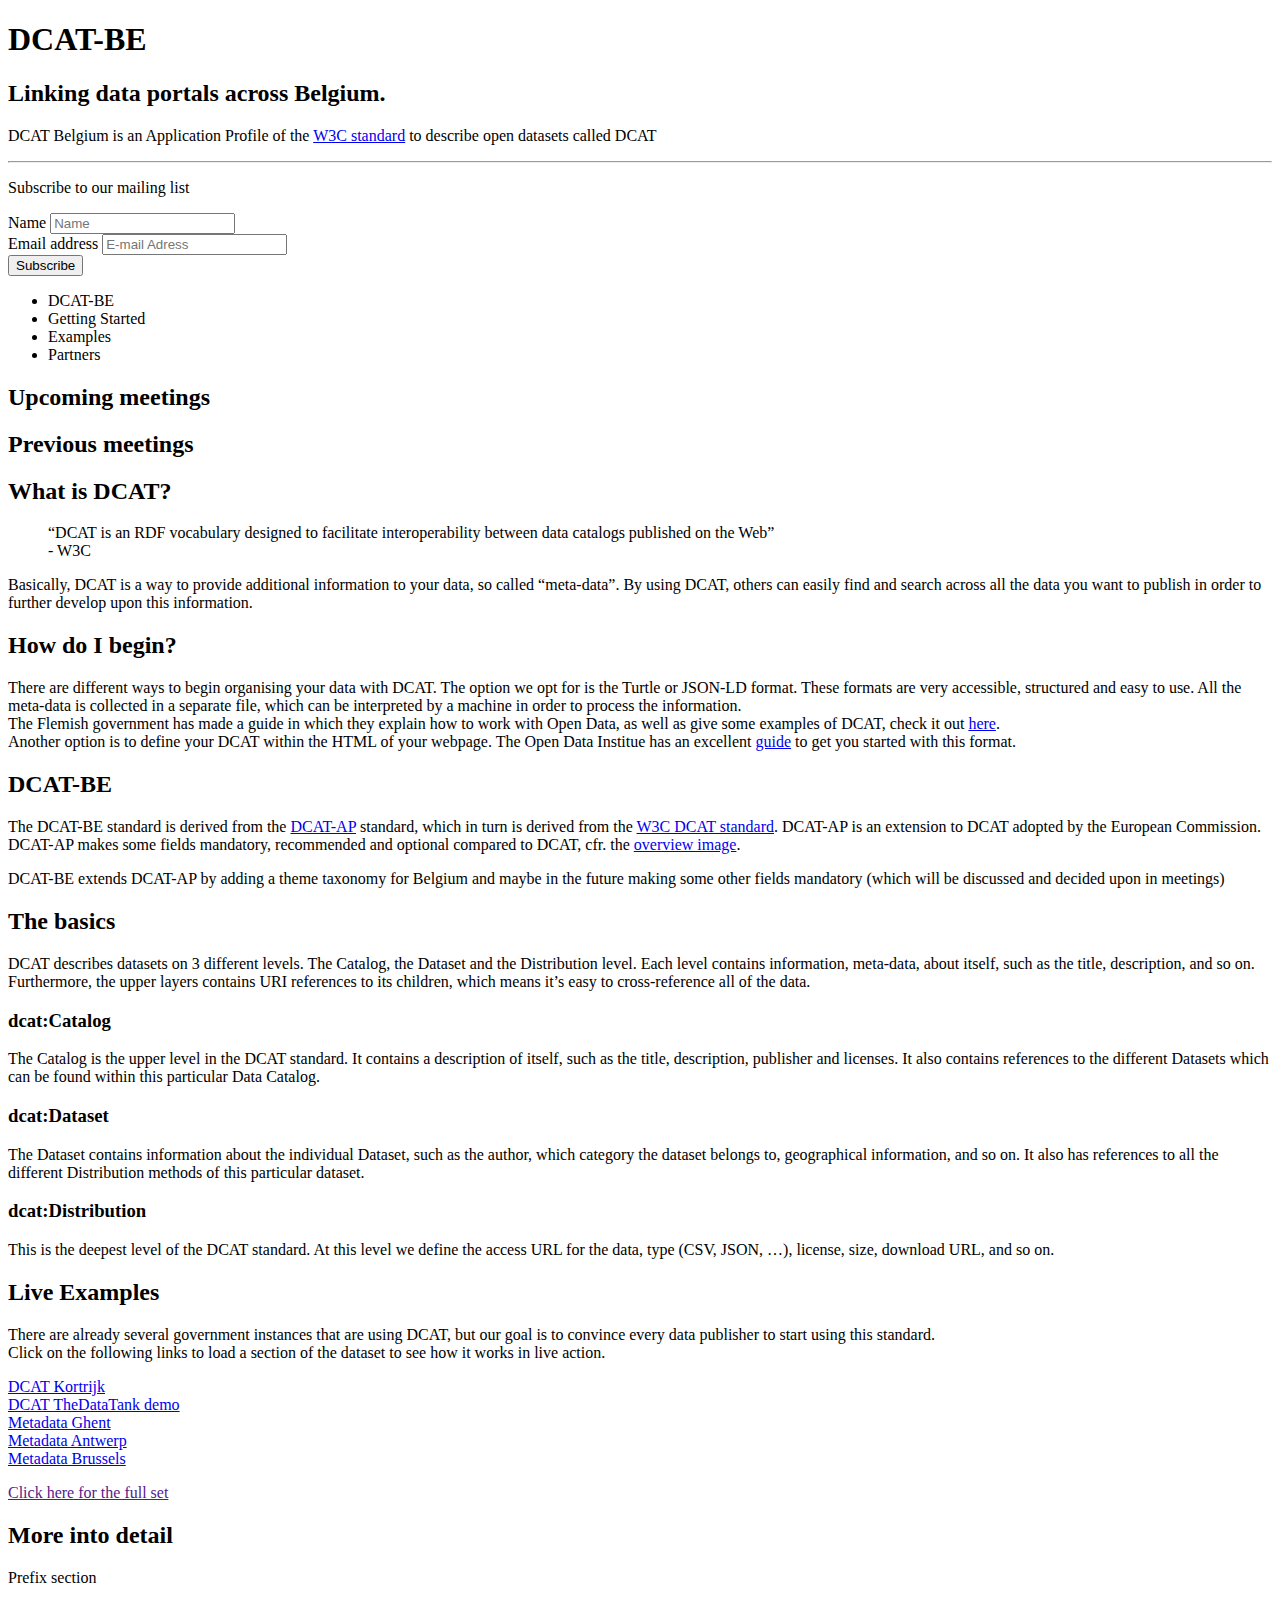
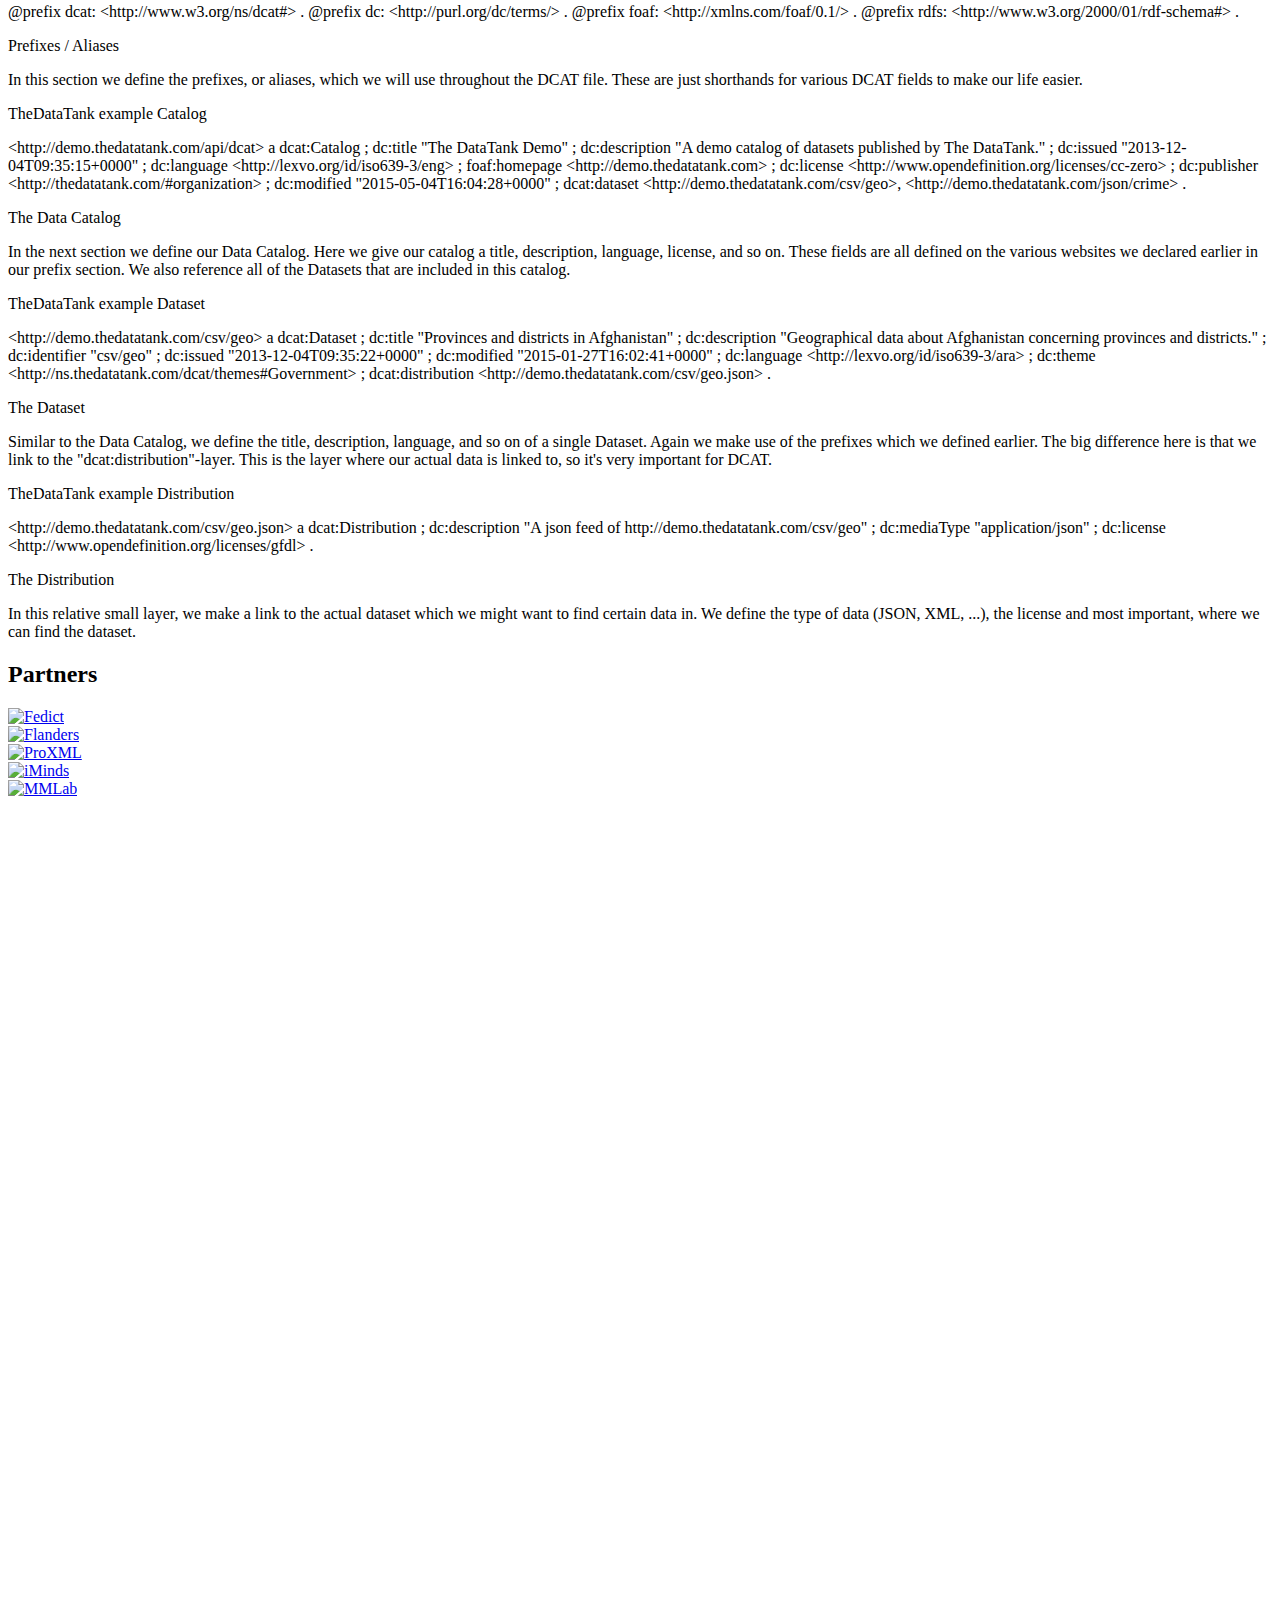
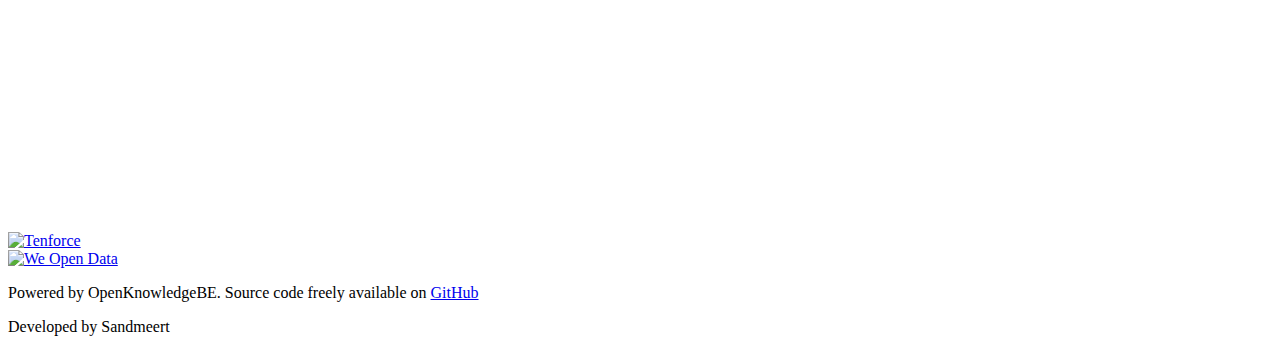
==== index.html @ 933cb26c "Typos, navigation scroll finetuned" ====
<!DOCTYPE html>
<html>
<head>
    <meta charset="UTF-8">
    <meta http-equiv="X-UA-Compatible" content="IE=edge,chrome=1">
    <title>DCAT-BE</title>
    <meta name="description" content="The Belgian standard for Open Data Catalogs (DCAT)">
    <meta name="keywords" content="dcat, open, knowledge, Ghent">
    <meta name="author" content="Open Knowledge Belgium">
    <meta name="viewport" content="width=device-width, initial-scale=1">
    <meta property="og:title" content="DCAT-BE" />
    <meta property="og:type" content="website" />
    <meta property="og:url" content="http://dcat.be" />
    <meta property="og:image" content="http://dcat.be/images/logo.png" />
    <meta property="og:description" content="DCAT-BE is an Application Profile of the W3C standard to describe open datasets called DCAT" />
    <meta name="twitter:card" content="summary">
    <meta name="twitter:site" content="@OpenKnowledgeBE">
    <meta name="twitter:title" content="DCAT-BE">
    <meta name="twitter:description" content="DCAT-BE is an Application Profile of the W3C standard to describe open datasets called DCAT">
    <meta name="twitter:image" content="http://dcat.be/images/logo.png" />
    <meta name="twitter:url" content="http://dcat.be/" />
    <script language="application/ld+json" src="meetings-ld.json"></script>
    <link rel="stylesheet" href="css/index.css">
    <link href='http://fonts.googleapis.com/css?family=Lato&subset=latin,latin-ext' rel='stylesheet' type='text/css'>
    <script src="bower_components/modernizr/modernizr.js"></script>
    <!-- FAVICONS -->

</head>
<body>
<div id="page-container">

    <div class="row" id="intro">
        <div class="container header-container">
            <div class="col-xs-12 col-sm-8">
                <h1>DCAT-BE</h1>
                <h2>Linking data portals across Belgium.</h2>
                <p class="intro-description">DCAT Belgium is an Application Profile of the <a href="http://www.w3.org/TR/vocab-dcat/" target="_blank">W3C standard</a> to describe open datasets called DCAT</a></p>
                <hr class="divider hidden-sm hidden-md hidden-lg">
            </div>

            <div class="col-xs-12 col-xs-offset-0 col-sm-offset-0 col-sm-4 col-md-3 col-md-offset-1">
                <p class="intro-subscribe">
                    Subscribe to our mailing list
                </p>
                <form method="POST" action="http://lists.okfn.org/mailman/subscribe/dcat-be">
                    <div class="form-group">
                        <label class="sr-only" for="fullname">Name</label>
                        <input type="text" class="form-control" id="fullname" name="fullname" placeholder="Name">
                    </div>
                    <div class="form-group">
                        <label class="sr-only" for="email">Email address</label>
                        <input type="email" class="form-control" id="email" placeholder="E-mail Adress">
                    </div>
                    <div class="clearfix"></div>
                    <button type="submit" class="btn btn-default">Subscribe</button>
                </form>
            </div>
        </div>
    </div>
    <div class="row" id="nav">
        <div class="container">
            <div class="col-xs-12">
                <ul>
                    <li class="scrollTop">DCAT-BE</li>
                    <li class="scroll" data-target="getting-started">Getting Started</li>
                    <li class="scroll" data-target="dcat-example">Examples</li>
                    <li class="scroll" data-target="partners">Partners</li>
                </ul>
            </div>
        </div>
    </div>
    <div class="container">
        <div class="row section" id="meeting">
            <div class="col-xs-12 col-md-6">
                <h2>Upcoming meetings</h2>
                <p id="upcoming-meeting-desc"></p>
                <div class="list-group" id="upcoming-meeting">

                </div>
            </div>
            <div class="col-xs-12 col-md-6">
                <h2>Previous meetings</h2>
                <div class="list-group" id="past-meetings">

                </div>
            </div>
        </div>
    </div>
    <div class="row" id="getting-started-container">
        <div class="container" >
            <div class="row section" id="getting-started">
                <div class="col-xs-12 col-md-6">
                    <h2>What is DCAT?</h2>

                        <blockquote>
                    “DCAT is an RDF vocabulary designed to facilitate interoperability between data catalogs published on the Web”
                    <br><span class="quote-author">- W3C</span>
                    <div class="clearfix"></div>
                        </blockquote>
                    <p>
                        Basically, DCAT is a way to provide additional information to your data, so called “meta-data”.
                        By using DCAT, others can easily find and search across all the data you want to publish in order to further develop upon this information. </p>
                </div>
                <div class="col-xs-12 col-md-6">
                    <h2>How do I begin?</h2>
                    <p>
                        There are different ways to begin organising your data with DCAT. The option we opt for is the Turtle or JSON-LD format.
                        These formats are very accessible, structured and easy to use. All the meta-data is collected in a separate file, which can be interpreted by a machine in order to process the information.
                        <br>The Flemish government has made a guide in which they explain how to work with Open Data, as well as give some examples of DCAT, check it out <a href="http://opendataforum.info/index.php/blog/open-data/287-het-open-data-handboek-van-de-vlaamse-overheid">here</a>.
                        <br>Another option is to define your DCAT within the HTML of your webpage. The Open Data Institue has an excellent <a href="https://theodi.org/guides/marking-up-your-dataset-with-dcat">guide</a> to get you started with this format.
                    </p>
                </div>
                <div class="col-xs-12">
                    <h2>DCAT-BE</h2>
                </div>
                <div class="col-xs-12 col-md-6">
                    <p>
                        The DCAT-BE standard is derived from the <a href="https://joinup.ec.europa.eu/asset/dcat_application_profile/description">DCAT-AP</a> standard, which in turn is derived from the <a href="http://www.w3.org/TR/vocab-dcat/">W3C DCAT standard</a>.
                        DCAT-AP is an extension to DCAT adopted by the European Commission. DCAT-AP makes some fields mandatory, recommended and optional compared to DCAT, cfr. the <a href="https://joinup.ec.europa.eu/system/files/project/dcat-ap_4.png">overview image</a>.
                    </p>
                </div>
                <div class="col-xs-12 col-md-6">
                    <p>DCAT-BE extends DCAT-AP by adding a theme taxonomy for Belgium and maybe in the future making some other
                        fields mandatory (which will be discussed and decided upon in meetings)
                    </p>
                </div>
            </div>
        </div>
    </div>

    <div class="container">
        <div class="row section" id="basics">
            <div class="col-xs-12">
                <h2>The basics</h2>
            </div>
            <div class="col-xs-12">
                <p>
                    DCAT describes datasets on 3 different levels. The Catalog, the Dataset and the Distribution level. Each level contains information, meta-data, about itself, such as the title, description, and so on. Furthermore, the upper layers contains URI references to its children, which means it’s easy to cross-reference all of the data.
                </p>
            </div>
            <div class="col-xs-12 col-md-4">
                <h3>dcat:Catalog</h3>
                <p>
                    The Catalog is the upper level in the DCAT standard. It contains a description of itself, such as the title, description, publisher and licenses. It also contains references to the different Datasets which can be found within this particular Data Catalog.
                </p>
            </div>
            <div class="col-xs-12 col-md-4">
                <h3>dcat:Dataset</h3>
                <p>
                    The Dataset contains information about the individual Dataset, such as the author, which category the dataset belongs to, geographical information, and so on. It also has references to all the different Distribution methods of this particular dataset.
                </p>
            </div>
            <div class="col-xs-12 col-md-4">
                <h3>dcat:Distribution</h3>
                <p>
                    This is the deepest level of the DCAT standard. At this level we define the access URL for the data, type (CSV, JSON, …), license, size, download URL, and so on.
                </p>
            </div>
        </div>
    </div>
    <div class="container">
        <div class="row section" id="dcat-example">
            <div class="col-xs-12">
                <h2>Live Examples</h2>
            </div>
            <div class="col-xs-12 col-md-8">
                <p>
                    There are already several government instances that are using DCAT, but our goal is to convince every data publisher to start using this standard.
                    <br>Click on the following links to load a section of the dataset to see how it works in live action.
                </p>
                </div>
            <div class="col-xs-12 col-md-4">
                <p>
                    <a href="http://data.kortrijk.be/api/dcat" class="exampleDcat">DCAT Kortrijk</a> <i class="fa fa-spinner fa-spin hidden green"></i>
                    <br>
                    <a href="http://demo.thedatatank.com/api/dcat" class="exampleDcat">DCAT TheDataTank demo</a> <i class="fa fa-spinner fa-spin hidden green"></i>
                    <br>
                    <a href="http://datatank4.gent.be/api/dcat" class="exampleDcat">Metadata Ghent</a> <i class="fa fa-spinner fa-spin hidden green"></i>
                     <br>
                    <a href="http://datasets.antwerpen.be/v4/api/dcat" class="exampleDcat">Metadata Antwerp</a> <i class="fa fa-spinner fa-spin hidden green"></i>
                    <br>
                    <a href="http://opendata.bruxelles.be/api/datasets/1.0/search?format=rdf&rows=-1" class="exampleDcat">Metadata Brussels</a> <i class="fa fa-spinner fa-spin hidden green"></i>
                </p>
            </div>
            <div class="col-xs-12" id="live-example">
                <div class="panel panel-default">
                    <div class="panel-heading" id="live-example-title">

                    </div>
                    <div class="panel-body code-example" id="live-example-code">
                        <p></p>
                    </div>
                    <div class="panel-footer" id="live-example-footer">
                        <a href="">Click here for the full set</a>
                    </div>
                </div>
            </div>

            <!-- dcat:Catalog example -->
            <div class="col-xs-12">
                <h2>More into detail</h2>
            </div>
            <div class="col-xs-12 col-md-8">
                <div class="panel panel-default">
                    <div class="panel-heading">
                        Prefix section
                    </div>
                    <div class="panel-body code-example">
                        <p>@prefix dcat: &lt;http://www.w3.org/ns/dcat#&gt; .
@prefix dc: &lt;http://purl.org/dc/terms/&gt; .
@prefix foaf: &lt;http://xmlns.com/foaf/0.1/&gt; .
@prefix rdfs: &lt;http://www.w3.org/2000/01/rdf-schema#&gt; .</p>
                    </div>
                </div>
            </div>
            <div class="col-xs-12 col-md-4 code-details">
                <span>Prefixes / Aliases</span>
                <p>In this section we define the prefixes, or aliases, which we will use throughout the DCAT file. These
                are just shorthands for various DCAT fields to make our life easier.</p>
            </div>

            <!-- dcat:Publisher example -->
            <div class="col-xs-12 col-md-8">
                <div class="panel panel-default">
                    <div class="panel-heading">
                        TheDataTank example Catalog
                    </div>
                    <div class="panel-body code-example">
                        <p>&lt;http://demo.thedatatank.com/api/dcat&gt;
    a dcat:Catalog ;
    dc:title "The DataTank Demo" ;
    dc:description "A demo catalog of datasets published by The DataTank." ;
    dc:issued "2013-12-04T09:35:15+0000" ;
    dc:language &lt;http://lexvo.org/id/iso639-3/eng&gt; ;
    foaf:homepage &lt;http://demo.thedatatank.com&gt; ;
    dc:license &lt;http://www.opendefinition.org/licenses/cc-zero&gt; ;
    dc:publisher &lt;http://thedatatank.com/#organization&gt; ;
    dc:modified "2015-05-04T16:04:28+0000" ;
    dcat:dataset &lt;http://demo.thedatatank.com/csv/geo&gt;, &lt;http://demo.thedatatank.com/json/crime&gt; .</p>
                    </div>
                </div>
            </div>
            <div class="col-xs-12 col-md-4 code-details">
                <span>The Data Catalog</span>
                <p>In the next section we define our Data Catalog. Here we give our catalog a title, description, language,
                    license, and so on. These fields are all defined on the various websites we declared earlier in our
                    prefix section. We also reference all of the Datasets that are included in this catalog.</p>
            </div>

            <!-- dcat:Dataset example -->
            <div class="col-xs-12 col-md-8">
                <div class="panel panel-default">
                    <div class="panel-heading">
                       TheDataTank example Dataset
                    </div>
                    <div class="panel-body code-example">
                        <p>&lt;http://demo.thedatatank.com/csv/geo&gt;
    a dcat:Dataset ;
    dc:title "Provinces and districts in Afghanistan" ;
    dc:description "Geographical data about Afghanistan concerning provinces and districts." ;
    dc:identifier "csv/geo" ;
    dc:issued "2013-12-04T09:35:22+0000" ;
    dc:modified "2015-01-27T16:02:41+0000" ;
    dc:language &lt;http://lexvo.org/id/iso639-3/ara&gt; ;
    dc:theme &lt;http://ns.thedatatank.com/dcat/themes#Government&gt; ;
    dcat:distribution &lt;http://demo.thedatatank.com/csv/geo.json&gt; .</p>
                    </div>
                </div>
            </div>
            <div class="col-xs-12 col-md-4 code-details">
                <span>The Dataset</span>
                <p>
                    Similar to the Data Catalog, we define the title, description, language, and so on of a single Dataset.
                    Again we make use of the prefixes which we defined earlier. The big difference here is that we link to the
                    "dcat:distribution"-layer. This is the layer where our actual data is linked to, so it's very important for DCAT.
                </p>
            </div>

            <!-- dcat:Distribution example -->
            <div class="col-xs-12 col-md-8">
                <div class="panel panel-default">
                    <div class="panel-heading">
                        TheDataTank example Distribution
                    </div>
                    <div class="panel-body code-example">
                        <p>&lt;http://demo.thedatatank.com/csv/geo.json&gt;
    a dcat:Distribution ;
    dc:description "A json feed of http://demo.thedatatank.com/csv/geo" ;
    dc:mediaType "application/json" ;
    dc:license &lt;http://www.opendefinition.org/licenses/gfdl&gt; .</p>
                    </div>
                </div>
            </div>
            <div class="col-xs-12 col-md-4 code-details">
                <span>The Distribution</span>
                <p>
                    In this relative small layer, we make a link to the actual dataset which we might want to find certain data in.
                    We define the type of data (JSON, XML, ...), the license and most important, where we can find the dataset.
                </p>
            </div>

        </div>

        <!--
        <div class="row section" id="validate">
            <div class="col-xs-12">
                <h2>Validate your DCAT-file</h2>
                <p>
                    <div class="form-group">
                        <textarea class="form-control" rows="3"></textarea>
                    </div>
                    <button type="submit" class="btn btn-default">Validate</button>
                </p>
            </div>
        </div>
        -->
        <!--
        <div class="row section" id="faq">
                <div class="col-xs-12">
                    <h2>FAQ</h2>

                    <h3>Why are we alive?</h3>
                    <p>"At vero eos et accusamus et iusto odio dignissimos ducimus qui blanditiis praesentium voluptatum deleniti atque corrupti quos dolores et quas molestias excepturi sint occaecati cupiditate non provident, similique sunt in culpa qui officia deserunt mollitia animi, id est laborum et dolorum fuga. Et harum quidem rerum facilis est et expedita distinctio.</p>

                    <h3>Why use DCAT?</h3>
                    <p>"At vero eos et accusamus et iusto odio dignissimos ducimus qui blanditiis praesentium voluptatum deleniti atque corrupti quos dolores et quas molestias excepturi sint occaecati cupiditate non provident, similique sunt in culpa qui officia deserunt mollitia animi, id est laborum et dolorum fuga. Et harum quidem rerum facilis est et expedita distinctio.</p>

                    <h3>What's in the future?</h3>
                    <p>"At vero eos et accusamus et iusto odio dignissimos ducimus qui blanditiis praesentium voluptatum deleniti atque corrupti quos dolores et quas molestias excepturi sint occaecati cupiditate non provident, similique sunt in culpa qui officia deserunt mollitia animi, id est laborum et dolorum fuga. Et harum quidem rerum facilis est et expedita distinctio.</p>

                </div>
        </div>
        -->
    </div>
    <div class="row" id="partners-container">
        <div class="container section" id="partners">
            <div class="col-xs-12">
                <h2>Partners</h2>
            </div>
            <div class="row display-table partner-logos">
                <div class="col-xs-3 display-cell">
                    <a href="http://www.fedict.belgium.be/"><img src="images/sponsors/fedict_l.png" alt="Fedict" title="Fedict"></a>
                </div>
                <div class="col-xs-3 display-cell">
                    <a href="http://www.flanders.be/en"><img src="images/sponsors/flanders_l.png" alt="Flanders" title="Flanders"></a>
                </div>
                <div class="col-xs-3 display-cell">
                    <a href="http://www.proxml.be/"><img src="images/sponsors/proxm_l.png" alt="ProXML" title="ProXML"></a>
                </div>
                <div class="col-xs-3 display-cell">
                    <a href="https://www.iminds.be/"><img src="images/sponsors/imind_l.png" alt="iMinds" title="iMinds"></a>
                </div>
            </div>
            <div class="row display-table partner-logos">
                <div class="col-xs-3 display-cell">
                    <a href="http://multimedialab.elis.ugent.be/"><img src="images/sponsors/mmlab_l.png" alt="MMLab" title="MMLab"></a>
                </div>
                <div class="col-xs-3 display-cell">
                    <a href="http://www.openknowledge.be/"><img src="images/sponsors/okb.png" alt="Open Knowledge Belgium" title="Open Knowledge Belgium"></a>
                </div>
                <div class="col-xs-3 display-cell">
                    <a href="http://www.tenforce.com/"><img src="images/sponsors/tenforce_l.png" alt="Tenforce" title="Tenforce"></a>
                </div>
                <div class="col-xs-3 display-cell">
                    <a href="http://weopendata.com/"><img src="images/sponsors/weopendata_l.png" alt="We Open Data" title="We Open Data"></a>
                </div>
            </div>
        </div>
    </div>

    <footer class="row" id="footer">
        <div class="container">
            <div class="col-xs-8">
                <p>
                    Powered by OpenKnowledgeBE. Source code freely available on <a href="https://github.com/openknowledgebe/dcat-be" title="DCAT GitHub">GitHub</a>
                </p>
            </div>
            <div class="col-xs-4 pull-right">
                <p class="text-right">
                    Developed by Sandmeert
                </p>
            </div>
        </div>
    </footer>
</div>
<script src="bower_components/jquery/dist/jquery.min.js"></script>
<script src="bower_components/bootstrap/dist/js/bootstrap.min.js"></script>
<script src="js/main.js"></script>
</body>
</html>
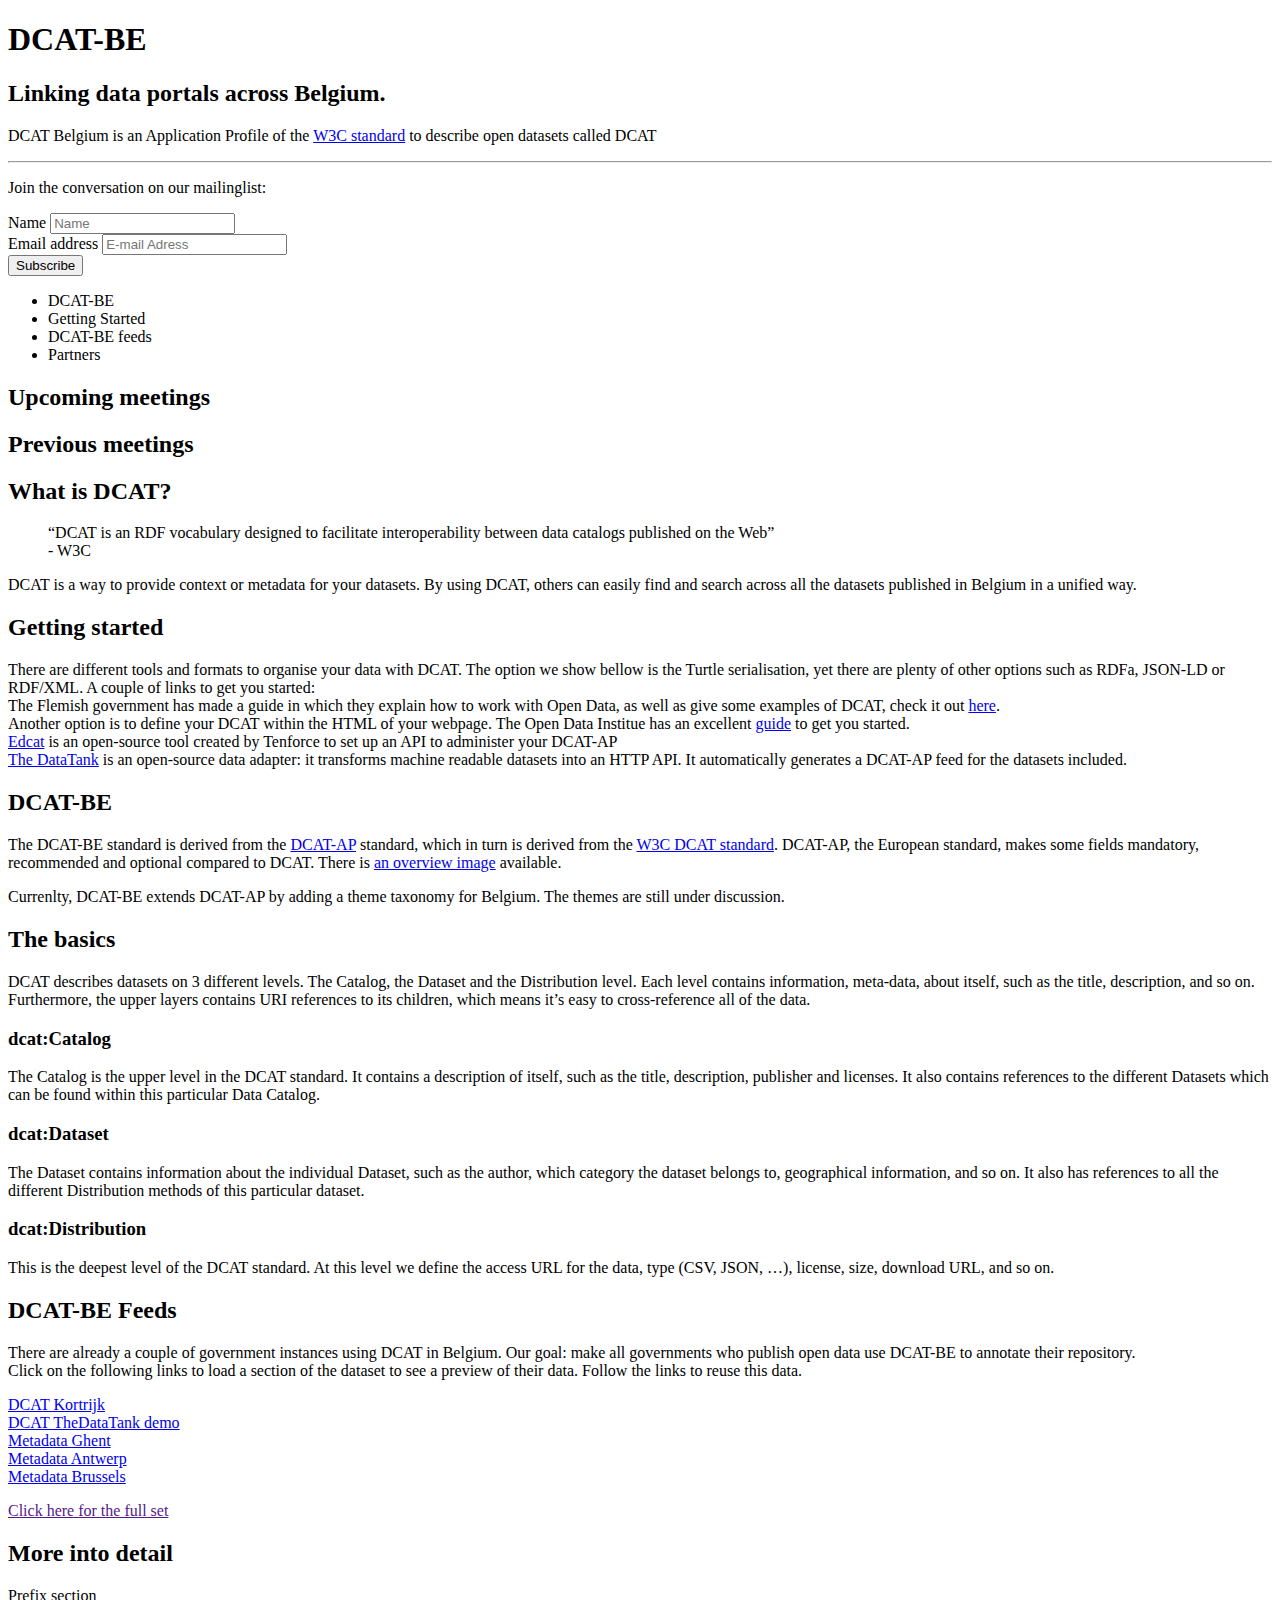
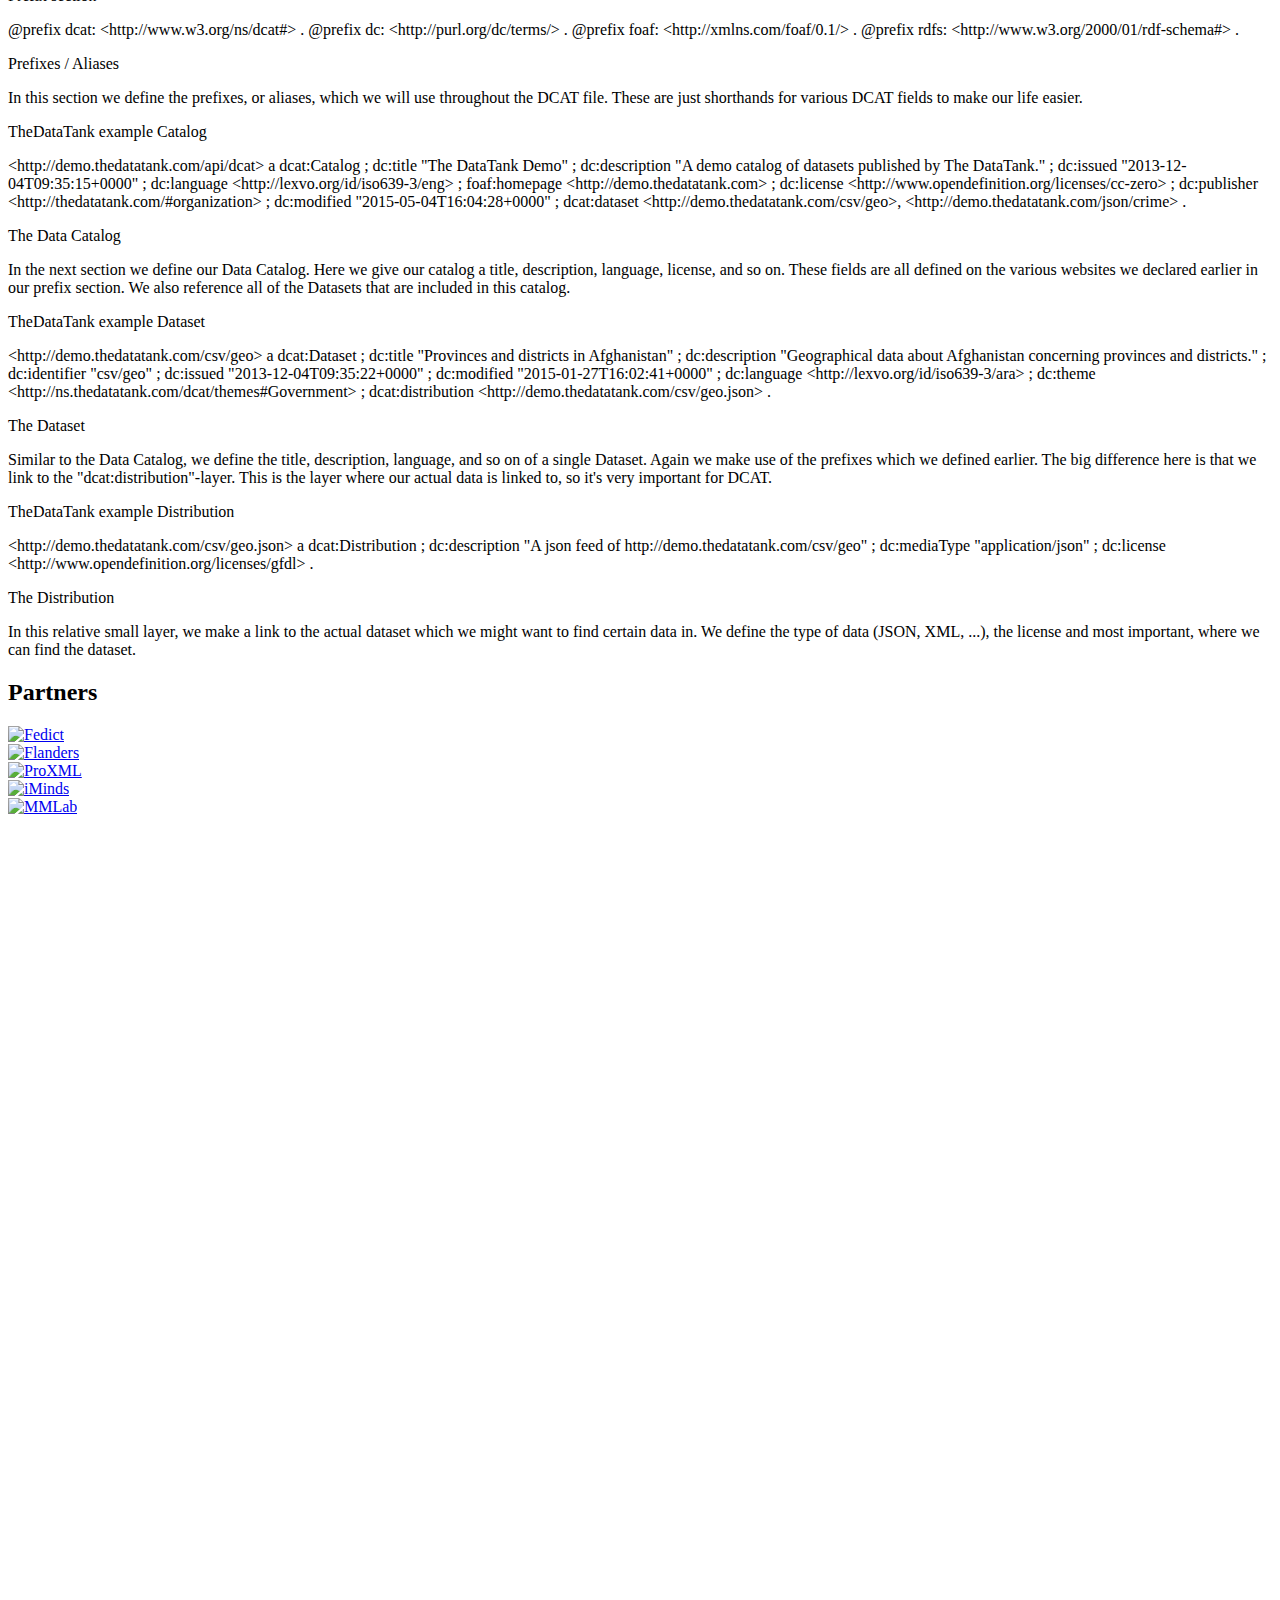
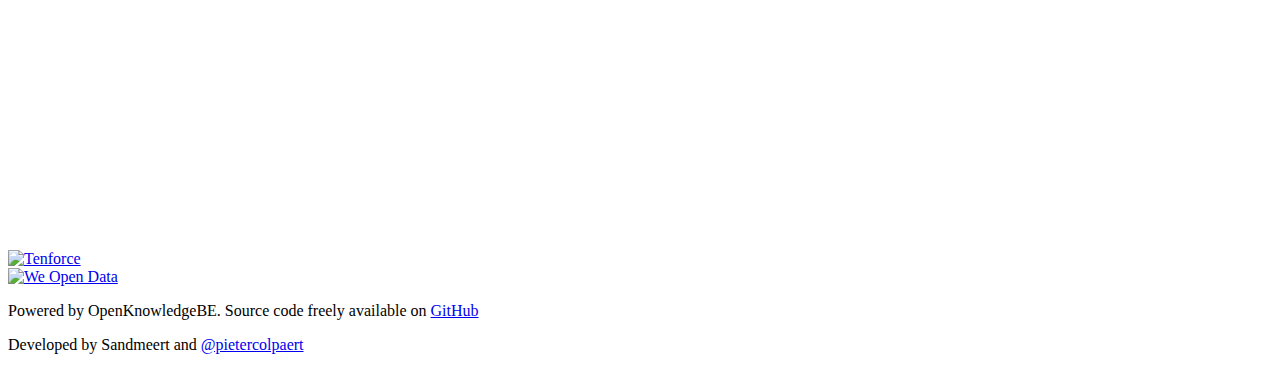
==== commit d2d5327a: "Updated copy" ====
--- a/index.html
+++ b/index.html
@@ -40,7 +40,7 @@
 
             <div class="col-xs-12 col-xs-offset-0 col-sm-offset-0 col-sm-4 col-md-3 col-md-offset-1">
                 <p class="intro-subscribe">
-                    Subscribe to our mailing list
+                    Join the conversation on our mailinglist:
                 </p>
                 <form method="POST" action="http://lists.okfn.org/mailman/subscribe/dcat-be">
                     <div class="form-group">
@@ -63,7 +63,7 @@
                 <ul>
                     <li class="scrollTop">DCAT-BE</li>
                     <li class="scroll" data-target="getting-started">Getting Started</li>
-                    <li class="scroll" data-target="dcat-example">Examples</li>
+                    <li class="scroll" data-target="dcat-feeds">DCAT-BE feeds</li>
                     <li class="scroll" data-target="partners">Partners</li>
                 </ul>
             </div>
@@ -98,16 +98,18 @@
                     <div class="clearfix"></div>
                         </blockquote>
                     <p>
-                        Basically, DCAT is a way to provide additional information to your data, so called “meta-data”.
-                        By using DCAT, others can easily find and search across all the data you want to publish in order to further develop upon this information. </p>
+                        DCAT is a way to provide context or metadata for your datasets.
+                        By using DCAT, others can easily find and search across all the datasets published in Belgium in a unified way. </p>
                 </div>
                 <div class="col-xs-12 col-md-6">
-                    <h2>How do I begin?</h2>
+                    <h2>Getting started</h2>
                     <p>
-                        There are different ways to begin organising your data with DCAT. The option we opt for is the Turtle or JSON-LD format.
-                        These formats are very accessible, structured and easy to use. All the meta-data is collected in a separate file, which can be interpreted by a machine in order to process the information.
+                        There are different tools and formats to organise your data with DCAT. The option we show bellow is the Turtle serialisation, yet there are plenty of other options such as RDFa, JSON-LD or RDF/XML.
+                        A couple of links to get you started:
                         <br>The Flemish government has made a guide in which they explain how to work with Open Data, as well as give some examples of DCAT, check it out <a href="http://opendataforum.info/index.php/blog/open-data/287-het-open-data-handboek-van-de-vlaamse-overheid">here</a>.
-                        <br>Another option is to define your DCAT within the HTML of your webpage. The Open Data Institue has an excellent <a href="https://theodi.org/guides/marking-up-your-dataset-with-dcat">guide</a> to get you started with this format.
+                        <br>Another option is to define your DCAT within the HTML of your webpage. The Open Data Institue has an excellent <a href="https://theodi.org/guides/marking-up-your-dataset-with-dcat">guide</a> to get you started.
+                        <br><a href="http://edcat.tenforce.com/" target="_blank">Edcat</a> is an open-source tool created by Tenforce to set up an API to administer your DCAT-AP
+                        <br><a href="http://thedatatank.com/" target="_blank">The DataTank</a> is an open-source data adapter: it transforms machine readable datasets into an HTTP API. It automatically generates a DCAT-AP feed for the datasets included.
                     </p>
                 </div>
                 <div class="col-xs-12">
@@ -116,12 +118,11 @@
                 <div class="col-xs-12 col-md-6">
                     <p>
                         The DCAT-BE standard is derived from the <a href="https://joinup.ec.europa.eu/asset/dcat_application_profile/description">DCAT-AP</a> standard, which in turn is derived from the <a href="http://www.w3.org/TR/vocab-dcat/">W3C DCAT standard</a>.
-                        DCAT-AP is an extension to DCAT adopted by the European Commission. DCAT-AP makes some fields mandatory, recommended and optional compared to DCAT, cfr. the <a href="https://joinup.ec.europa.eu/system/files/project/dcat-ap_4.png">overview image</a>.
+                        DCAT-AP, the European standard, makes some fields mandatory, recommended and optional compared to DCAT. There is <a href="https://joinup.ec.europa.eu/system/files/project/dcat-ap_4.png">an overview image</a> available.
                     </p>
                 </div>
                 <div class="col-xs-12 col-md-6">
-                    <p>DCAT-BE extends DCAT-AP by adding a theme taxonomy for Belgium and maybe in the future making some other
-                        fields mandatory (which will be discussed and decided upon in meetings)
+                    <p>Currenlty, DCAT-BE extends DCAT-AP by adding a theme taxonomy for Belgium. The themes are still under discussion.
                     </p>
                 </div>
             </div>
@@ -159,14 +160,14 @@
         </div>
     </div>
     <div class="container">
-        <div class="row section" id="dcat-example">
-            <div class="col-xs-12">
-                <h2>Live Examples</h2>
-            </div>
-            <div class="col-xs-12 col-md-8">
-                <p>
-                    There are already several government instances that are using DCAT, but our goal is to convince every data publisher to start using this standard.
-                    <br>Click on the following links to load a section of the dataset to see how it works in live action.
+        <div class="row section" id="dcat-feeds">
+            <div class="col-xs-12">
+                <h2>DCAT-BE Feeds</h2>
+            </div>
+            <div class="col-xs-12 col-md-8">
+                <p>
+                    There are already a couple of government instances using DCAT in Belgium. Our goal: make all governments who publish open data use DCAT-BE to annotate their repository.
+                    <br>Click on the following links to load a section of the dataset to see a preview of their data. Follow the links to reuse this data.
                 </p>
                 </div>
             <div class="col-xs-12 col-md-4">
@@ -377,7 +378,7 @@
             </div>
             <div class="col-xs-4 pull-right">
                 <p class="text-right">
-                    Developed by Sandmeert
+                    Developed by Sandmeert and <a href="https://twitter.com/pietercolpaert" target="_blank">@pietercolpaert</a>
                 </p>
             </div>
         </div>
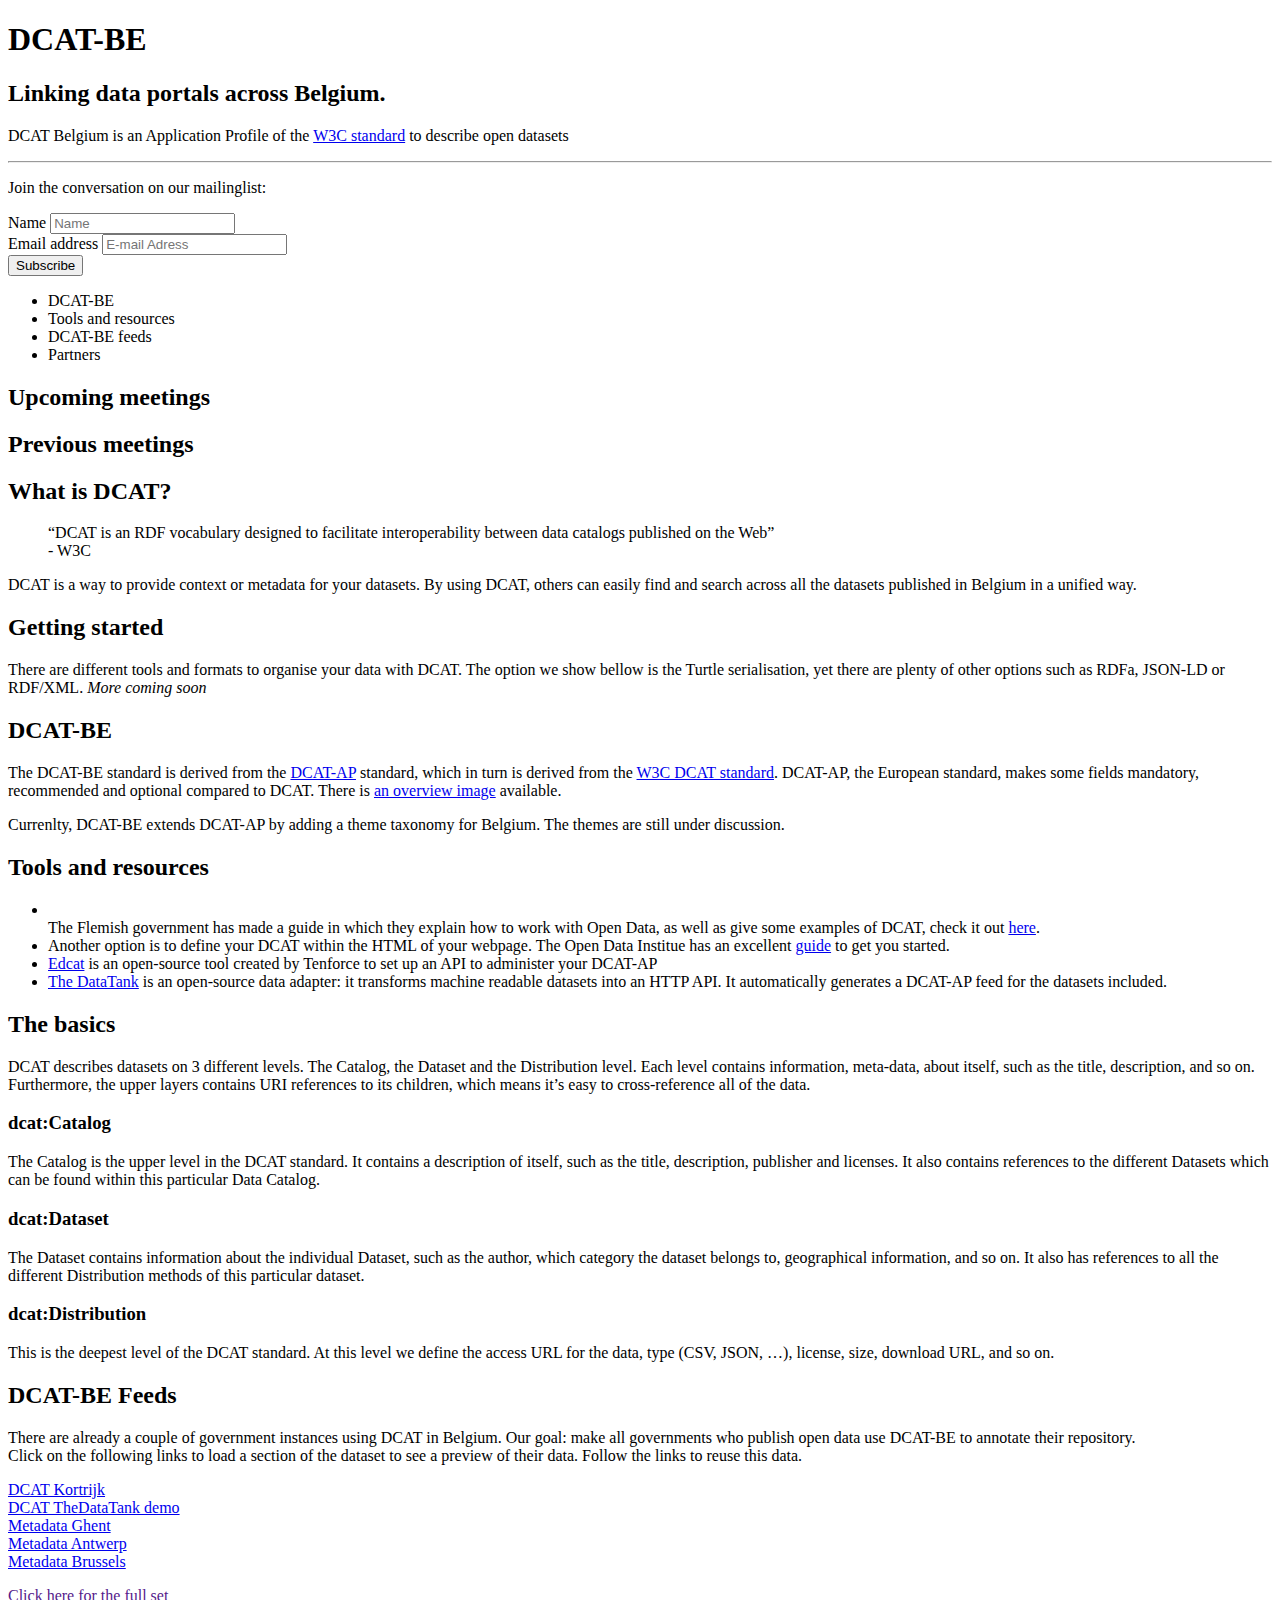
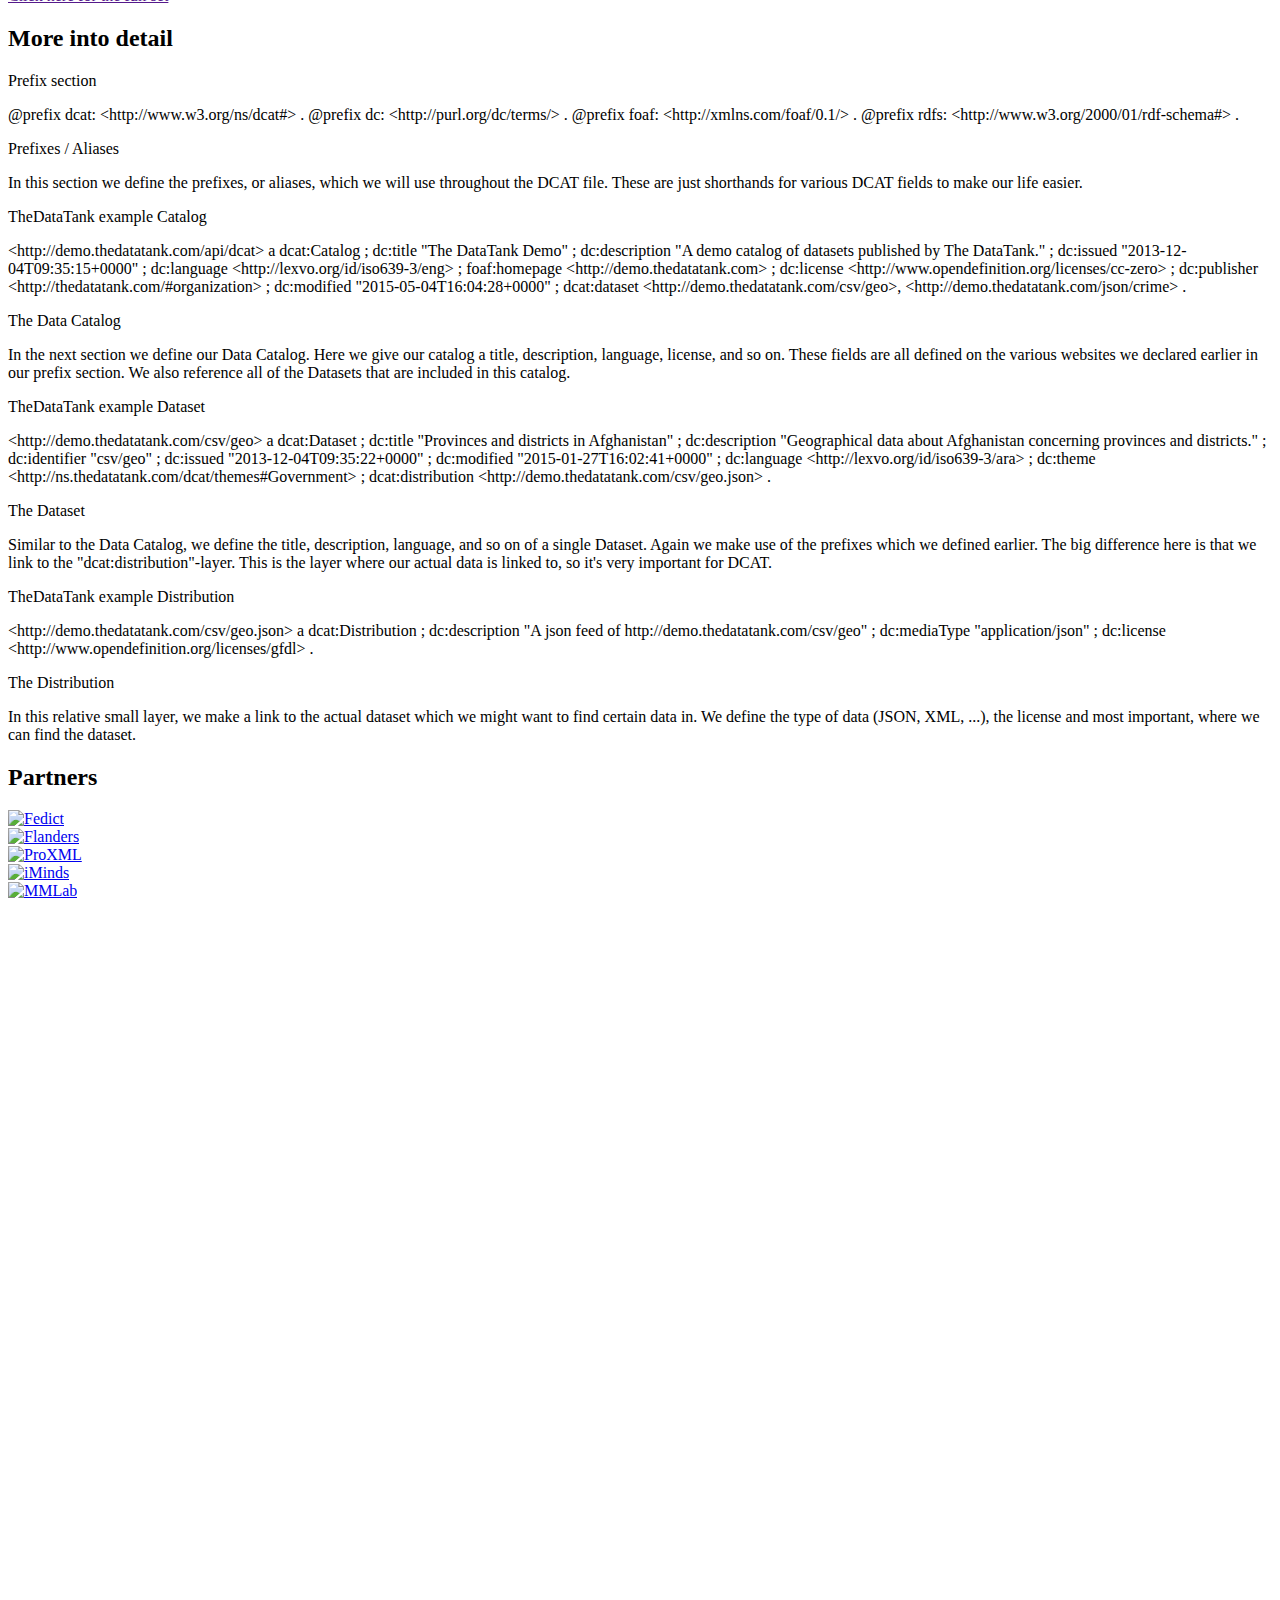
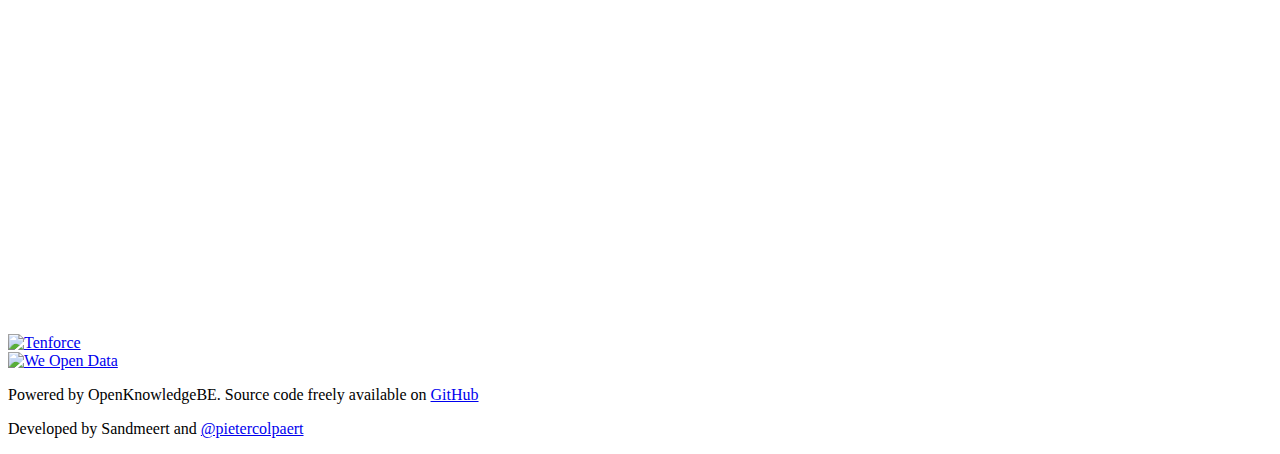
==== commit 407785c3: "Tools and resources in a different sections" ====
--- a/index.html
+++ b/index.html
@@ -34,7 +34,7 @@
             <div class="col-xs-12 col-sm-8">
                 <h1>DCAT-BE</h1>
                 <h2>Linking data portals across Belgium.</h2>
-                <p class="intro-description">DCAT Belgium is an Application Profile of the <a href="http://www.w3.org/TR/vocab-dcat/" target="_blank">W3C standard</a> to describe open datasets called DCAT</a></p>
+                <p class="intro-description">DCAT Belgium is an Application Profile of the <a href="http://www.w3.org/TR/vocab-dcat/" target="_blank">W3C standard</a> to describe open datasets</a></p>
                 <hr class="divider hidden-sm hidden-md hidden-lg">
             </div>
 
@@ -62,7 +62,7 @@
             <div class="col-xs-12">
                 <ul>
                     <li class="scrollTop">DCAT-BE</li>
-                    <li class="scroll" data-target="getting-started">Getting Started</li>
+                    <li class="scroll" data-target="tools">Tools and resources</li>
                     <li class="scroll" data-target="dcat-feeds">DCAT-BE feeds</li>
                     <li class="scroll" data-target="partners">Partners</li>
                 </ul>
@@ -99,17 +99,13 @@
                         </blockquote>
                     <p>
                         DCAT is a way to provide context or metadata for your datasets.
-                        By using DCAT, others can easily find and search across all the datasets published in Belgium in a unified way. </p>
+                        By using DCAT, others can easily find and search across all the datasets published in Belgium in a unified way.</p>
                 </div>
                 <div class="col-xs-12 col-md-6">
                     <h2>Getting started</h2>
                     <p>
                         There are different tools and formats to organise your data with DCAT. The option we show bellow is the Turtle serialisation, yet there are plenty of other options such as RDFa, JSON-LD or RDF/XML.
-                        A couple of links to get you started:
-                        <br>The Flemish government has made a guide in which they explain how to work with Open Data, as well as give some examples of DCAT, check it out <a href="http://opendataforum.info/index.php/blog/open-data/287-het-open-data-handboek-van-de-vlaamse-overheid">here</a>.
-                        <br>Another option is to define your DCAT within the HTML of your webpage. The Open Data Institue has an excellent <a href="https://theodi.org/guides/marking-up-your-dataset-with-dcat">guide</a> to get you started.
-                        <br><a href="http://edcat.tenforce.com/" target="_blank">Edcat</a> is an open-source tool created by Tenforce to set up an API to administer your DCAT-AP
-                        <br><a href="http://thedatatank.com/" target="_blank">The DataTank</a> is an open-source data adapter: it transforms machine readable datasets into an HTTP API. It automatically generates a DCAT-AP feed for the datasets included.
+                        <i>More coming soon</i>
                     </p>
                 </div>
                 <div class="col-xs-12">
@@ -128,7 +124,21 @@
             </div>
         </div>
     </div>
-
+    <div class="container">
+        <div class="row section" id="tools">
+            <div class="col-xs-12">
+                <h2>Tools and resources</h2>
+            </div>
+            <div class="col-xs-12">
+                <ul>
+                    <li></li>The Flemish government has made a guide in which they explain how to work with Open Data, as well as give some examples of DCAT, check it out <a href="http://opendataforum.info/index.php/blog/open-data/287-het-open-data-handboek-van-de-vlaamse-overheid">here</a>.
+                    <li>Another option is to define your DCAT within the HTML of your webpage. The Open Data Institue has an excellent <a href="https://theodi.org/guides/marking-up-your-dataset-with-dcat">guide</a> to get you started.
+                    <li><a href="http://edcat.tenforce.com/" target="_blank">Edcat</a> is an open-source tool created by Tenforce to set up an API to administer your DCAT-AP
+                    <li><a href="http://thedatatank.com/" target="_blank">The DataTank</a> is an open-source data adapter: it transforms machine readable datasets into an HTTP API. It automatically generates a DCAT-AP feed for the datasets included.
+                </ul>
+            </div>
+        </div>
+    </div>
     <div class="container">
         <div class="row section" id="basics">
             <div class="col-xs-12">
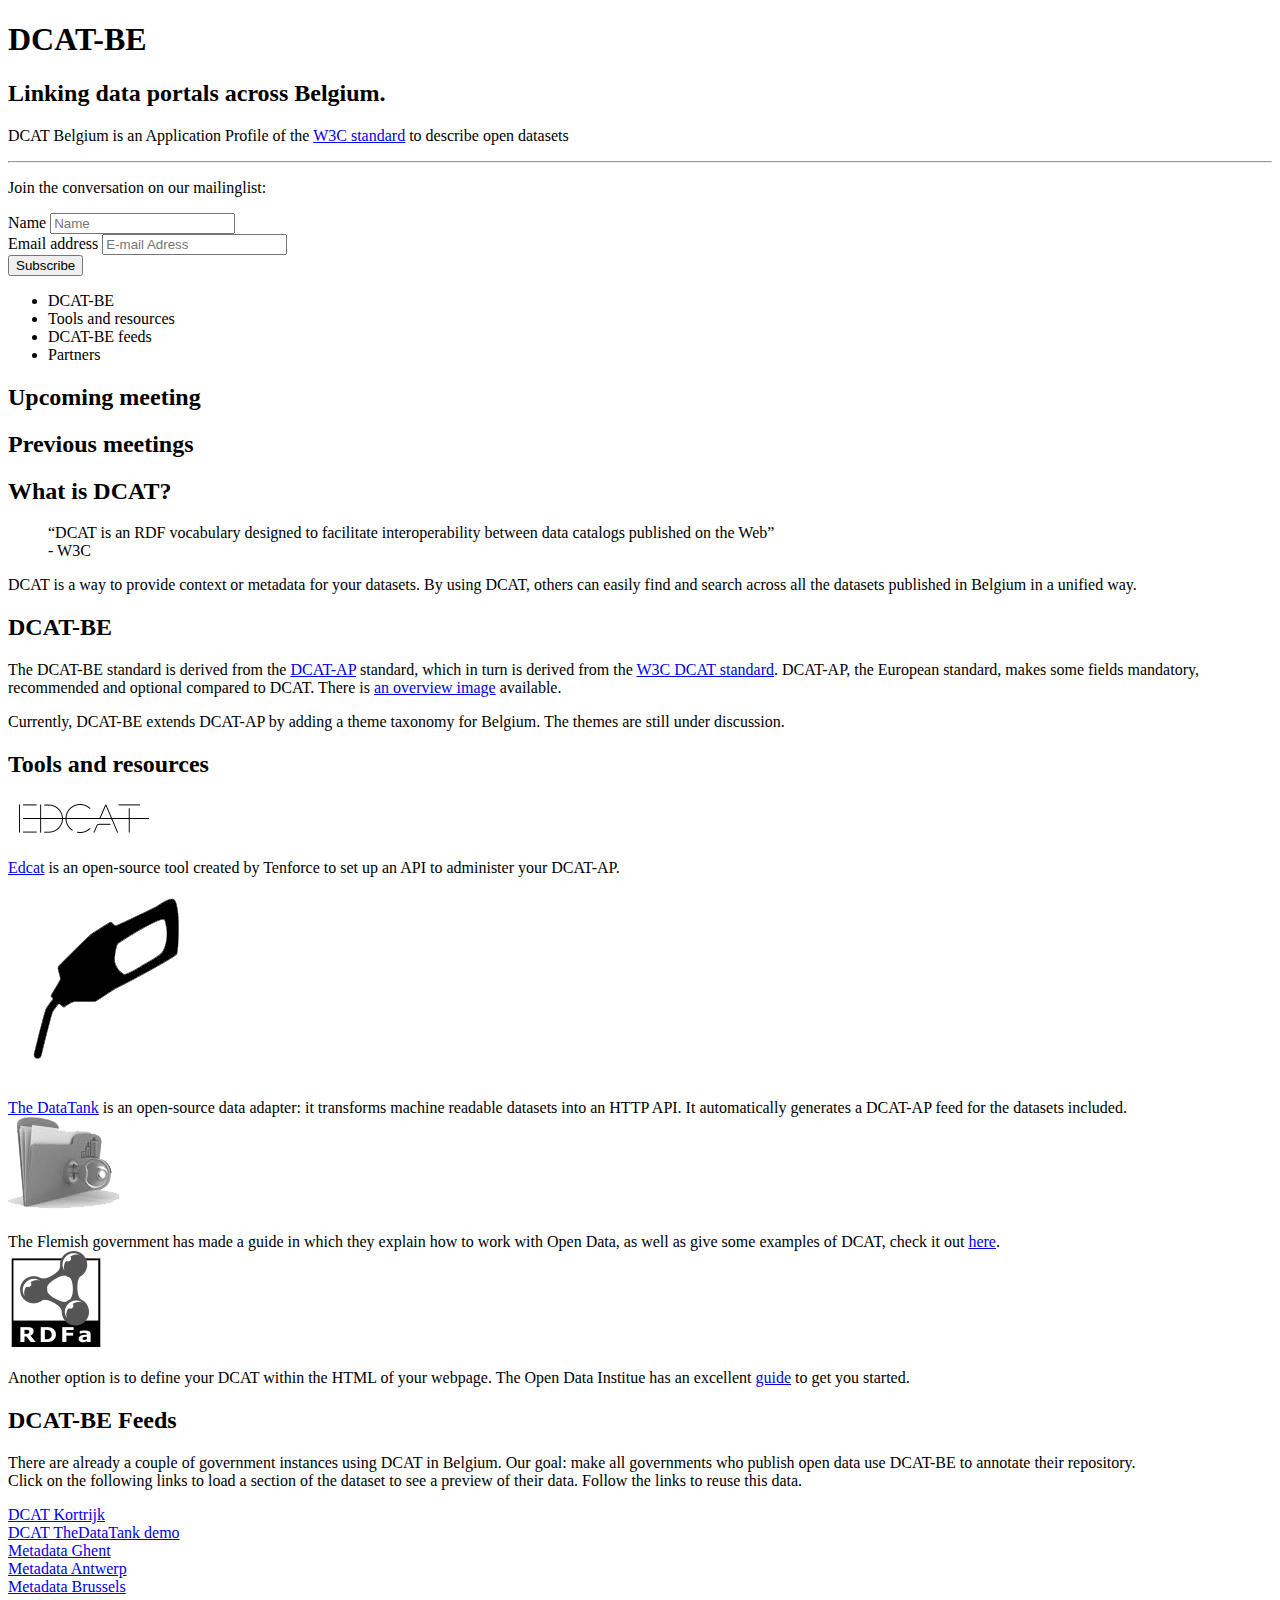
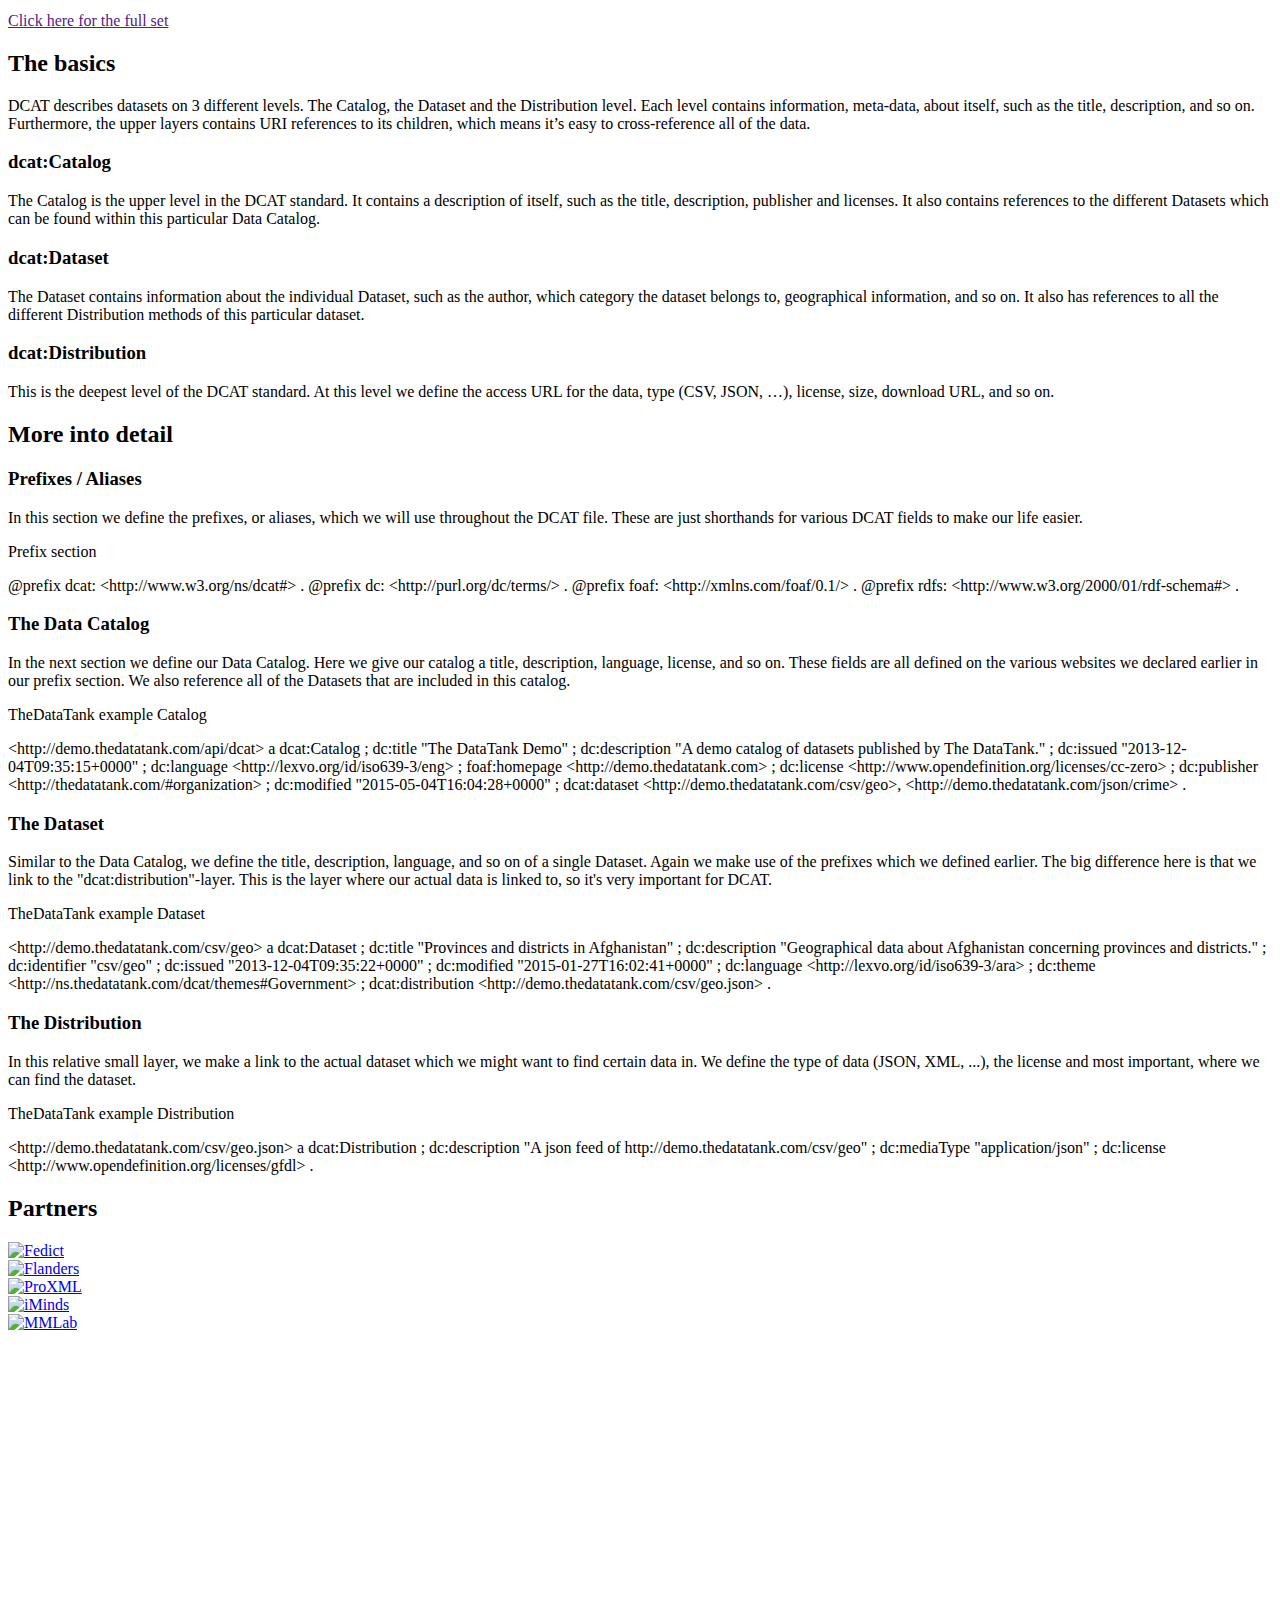
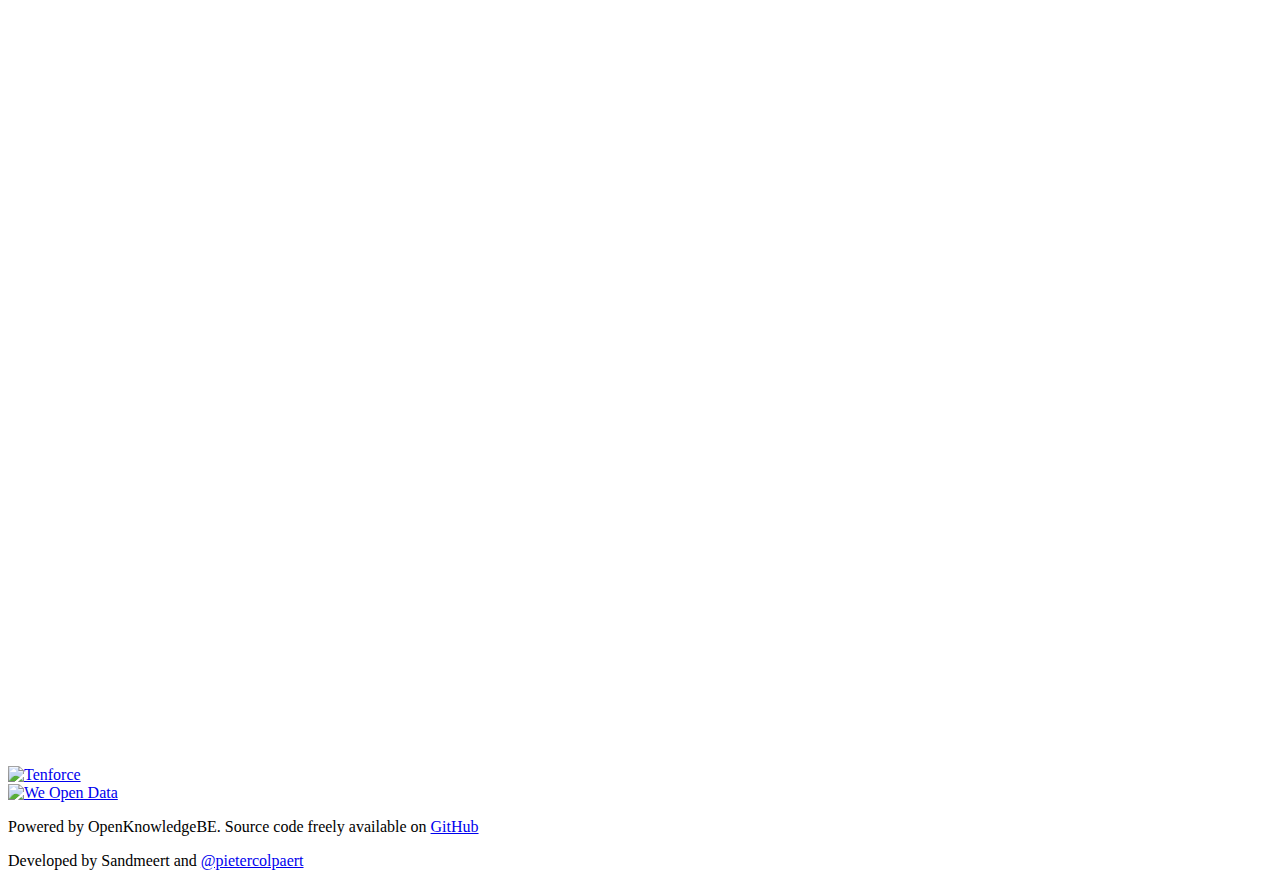
==== commit 5f03fadf: "Added logos for tools, reorganised some content" ====
--- a/index.html
+++ b/index.html
@@ -28,13 +28,12 @@
 </head>
 <body>
 <div id="page-container">
-
     <div class="row" id="intro">
         <div class="container header-container">
             <div class="col-xs-12 col-sm-8">
                 <h1>DCAT-BE</h1>
                 <h2>Linking data portals across Belgium.</h2>
-                <p class="intro-description">DCAT Belgium is an Application Profile of the <a href="http://www.w3.org/TR/vocab-dcat/" target="_blank">W3C standard</a> to describe open datasets</a></p>
+                <p class="intro-description">DCAT Belgium is an Application Profile of the <a href="http://www.w3.org/TR/vocab-dcat/" target="_blank">W3C standard</a> to describe open datasets</p>
                 <hr class="divider hidden-sm hidden-md hidden-lg">
             </div>
 
@@ -49,10 +48,10 @@
                     </div>
                     <div class="form-group">
                         <label class="sr-only" for="email">Email address</label>
-                        <input type="email" class="form-control" id="email" placeholder="E-mail Adress">
+                        <input type="email" class="form-control" id="email" name="email" placeholder="E-mail Adress">
                     </div>
                     <div class="clearfix"></div>
-                    <button type="submit" class="btn btn-default">Subscribe</button>
+                    <button type="submit" name="email-button" class="btn btn-default">Subscribe</button>
                 </form>
             </div>
         </div>
@@ -72,7 +71,7 @@
     <div class="container">
         <div class="row section" id="meeting">
             <div class="col-xs-12 col-md-6">
-                <h2>Upcoming meetings</h2>
+                <h2>Upcoming meeting</h2>
                 <p id="upcoming-meeting-desc"></p>
                 <div class="list-group" id="upcoming-meeting">
 
@@ -92,33 +91,22 @@
                 <div class="col-xs-12 col-md-6">
                     <h2>What is DCAT?</h2>
 
-                        <blockquote>
-                    “DCAT is an RDF vocabulary designed to facilitate interoperability between data catalogs published on the Web”
-                    <br><span class="quote-author">- W3C</span>
-                    <div class="clearfix"></div>
-                        </blockquote>
+                    <blockquote>
+                        “DCAT is an RDF vocabulary designed to facilitate interoperability between data catalogs published on the Web”
+                        <br><span class="quote-author">- W3C</span>
+                        <div class="clearfix"></div>
+                    </blockquote>
                     <p>
                         DCAT is a way to provide context or metadata for your datasets.
                         By using DCAT, others can easily find and search across all the datasets published in Belgium in a unified way.</p>
                 </div>
                 <div class="col-xs-12 col-md-6">
-                    <h2>Getting started</h2>
+                    <h2>DCAT-BE</h2>
                     <p>
-                        There are different tools and formats to organise your data with DCAT. The option we show bellow is the Turtle serialisation, yet there are plenty of other options such as RDFa, JSON-LD or RDF/XML.
-                        <i>More coming soon</i>
+                    The DCAT-BE standard is derived from the <a href="https://joinup.ec.europa.eu/asset/dcat_application_profile/description">DCAT-AP</a> standard, which in turn is derived from the <a href="http://www.w3.org/TR/vocab-dcat/">W3C DCAT standard</a>.
+                    DCAT-AP, the European standard, makes some fields mandatory, recommended and optional compared to DCAT. There is <a href="https://joinup.ec.europa.eu/system/files/project/dcat-ap_4.png">an overview image</a> available.
                     </p>
-                </div>
-                <div class="col-xs-12">
-                    <h2>DCAT-BE</h2>
-                </div>
-                <div class="col-xs-12 col-md-6">
-                    <p>
-                        The DCAT-BE standard is derived from the <a href="https://joinup.ec.europa.eu/asset/dcat_application_profile/description">DCAT-AP</a> standard, which in turn is derived from the <a href="http://www.w3.org/TR/vocab-dcat/">W3C DCAT standard</a>.
-                        DCAT-AP, the European standard, makes some fields mandatory, recommended and optional compared to DCAT. There is <a href="https://joinup.ec.europa.eu/system/files/project/dcat-ap_4.png">an overview image</a> available.
-                    </p>
-                </div>
-                <div class="col-xs-12 col-md-6">
-                    <p>Currenlty, DCAT-BE extends DCAT-AP by adding a theme taxonomy for Belgium. The themes are still under discussion.
+                    <p>Currently, DCAT-BE extends DCAT-AP by adding a theme taxonomy for Belgium. The themes are still under discussion.
                     </p>
                 </div>
             </div>
@@ -129,13 +117,66 @@
             <div class="col-xs-12">
                 <h2>Tools and resources</h2>
             </div>
-            <div class="col-xs-12">
-                <ul>
-                    <li></li>The Flemish government has made a guide in which they explain how to work with Open Data, as well as give some examples of DCAT, check it out <a href="http://opendataforum.info/index.php/blog/open-data/287-het-open-data-handboek-van-de-vlaamse-overheid">here</a>.
-                    <li>Another option is to define your DCAT within the HTML of your webpage. The Open Data Institue has an excellent <a href="https://theodi.org/guides/marking-up-your-dataset-with-dcat">guide</a> to get you started.
-                    <li><a href="http://edcat.tenforce.com/" target="_blank">Edcat</a> is an open-source tool created by Tenforce to set up an API to administer your DCAT-AP
-                    <li><a href="http://thedatatank.com/" target="_blank">The DataTank</a> is an open-source data adapter: it transforms machine readable datasets into an HTTP API. It automatically generates a DCAT-AP feed for the datasets included.
-                </ul>
+            <div class="row">
+                <div class="col-xs-6 col-md-3 tool">
+                    <div class="tool-img-wrapper"><a href="http://edcat.tenforce.com/" target="_blank"><img src="images/tools/edcat_b.png"></a></div>
+                    <br><a href="http://edcat.tenforce.com/" target="_blank">Edcat</a> is an open-source tool created by Tenforce to set up an API to administer your DCAT-AP.
+                </div>
+                <div class="col-xs-6 col-md-3 tool">
+                    <div class="tool-img-wrapper"><a href="http://thedatatank.com/" target="_blank"><img src="images/tools/tdt_b.png"></a></div>
+                    <br><a href="http://thedatatank.com/" target="_blank">The DataTank</a> is an open-source data adapter: it transforms machine readable datasets into an HTTP API. It automatically generates a DCAT-AP feed for the datasets included.
+                </div>
+                <div class="col-xs-6 col-md-3 tool">
+                    <div class="tool-img-wrapper"><a href="http://opendataforum.info/index.php/blog/open-data/287-het-open-data-handboek-van-de-vlaamse-overheid"><img src="images/tools/logovl_b.png"></a></div>
+                    <br>The Flemish government has made a guide in which they explain how to work with Open Data, as well as give some examples of DCAT, check it out <a href="http://opendataforum.info/index.php/blog/open-data/287-het-open-data-handboek-van-de-vlaamse-overheid">here</a>.
+                </div>
+                <div class="col-xs-6 col-md-3 tool">
+                    <div class="tool-img-wrapper"><a href="https://theodi.org/guides/marking-up-your-dataset-with-dcat"><img src="images/tools/rdfa_b.png"></a></div>
+                    <br>Another option is to define your DCAT within the HTML of your webpage. The Open Data Institue has an excellent <a href="https://theodi.org/guides/marking-up-your-dataset-with-dcat">guide</a> to get you started.
+                </div>
+            </div>
+
+        </div>
+    </div>
+
+    <div class="row" id="dcat-feeds-container">
+        <div class="container">
+            <div class="row section" id="dcat-feeds">
+                <div class="col-xs-12">
+                    <h2>DCAT-BE Feeds</h2>
+                </div>
+                <div class="col-xs-12 col-md-8">
+                    <p>
+                        There are already a couple of government instances using DCAT in Belgium. Our goal: make all governments who publish open data use DCAT-BE to annotate their repository.
+                        <br>Click on the following links to load a section of the dataset to see a preview of their data. Follow the links to reuse this data.
+                    </p>
+                    </div>
+                <div class="col-xs-12 col-md-4">
+                    <p>
+                        <a href="http://data.kortrijk.be/api/dcat" class="exampleDcat">DCAT Kortrijk</a> <i class="fa fa-spinner fa-spin hidden green"></i>
+                        <br>
+                        <a href="http://demo.thedatatank.com/api/dcat" class="exampleDcat">DCAT TheDataTank demo</a> <i class="fa fa-spinner fa-spin hidden green"></i>
+                        <br>
+                        <a href="http://datatank4.gent.be/api/dcat" class="exampleDcat">Metadata Ghent</a> <i class="fa fa-spinner fa-spin hidden green"></i>
+                         <br>
+                        <a href="http://datasets.antwerpen.be/v4/api/dcat" class="exampleDcat">Metadata Antwerp</a> <i class="fa fa-spinner fa-spin hidden green"></i>
+                        <br>
+                        <a href="http://opendata.bruxelles.be/api/datasets/1.0/search?format=rdf&rows=-1" class="exampleDcat">Metadata Brussels</a> <i class="fa fa-spinner fa-spin hidden green"></i>
+                    </p>
+                </div>
+                <div class="col-xs-12" id="live-example">
+                    <div class="panel panel-default">
+                        <div class="panel-heading" id="live-example-title">
+
+                        </div>
+                        <div class="panel-body code-example" id="live-example-code">
+                            <p></p>
+                        </div>
+                        <div class="panel-footer" id="live-example-footer">
+                            <a href="">Click here for the full set</a>
+                        </div>
+                    </div>
+                </div>
             </div>
         </div>
     </div>
@@ -170,47 +211,18 @@
         </div>
     </div>
     <div class="container">
-        <div class="row section" id="dcat-feeds">
-            <div class="col-xs-12">
-                <h2>DCAT-BE Feeds</h2>
-            </div>
-            <div class="col-xs-12 col-md-8">
-                <p>
-                    There are already a couple of government instances using DCAT in Belgium. Our goal: make all governments who publish open data use DCAT-BE to annotate their repository.
-                    <br>Click on the following links to load a section of the dataset to see a preview of their data. Follow the links to reuse this data.
-                </p>
-                </div>
-            <div class="col-xs-12 col-md-4">
-                <p>
-                    <a href="http://data.kortrijk.be/api/dcat" class="exampleDcat">DCAT Kortrijk</a> <i class="fa fa-spinner fa-spin hidden green"></i>
-                    <br>
-                    <a href="http://demo.thedatatank.com/api/dcat" class="exampleDcat">DCAT TheDataTank demo</a> <i class="fa fa-spinner fa-spin hidden green"></i>
-                    <br>
-                    <a href="http://datatank4.gent.be/api/dcat" class="exampleDcat">Metadata Ghent</a> <i class="fa fa-spinner fa-spin hidden green"></i>
-                     <br>
-                    <a href="http://datasets.antwerpen.be/v4/api/dcat" class="exampleDcat">Metadata Antwerp</a> <i class="fa fa-spinner fa-spin hidden green"></i>
-                    <br>
-                    <a href="http://opendata.bruxelles.be/api/datasets/1.0/search?format=rdf&rows=-1" class="exampleDcat">Metadata Brussels</a> <i class="fa fa-spinner fa-spin hidden green"></i>
-                </p>
-            </div>
-            <div class="col-xs-12" id="live-example">
-                <div class="panel panel-default">
-                    <div class="panel-heading" id="live-example-title">
-
-                    </div>
-                    <div class="panel-body code-example" id="live-example-code">
-                        <p></p>
-                    </div>
-                    <div class="panel-footer" id="live-example-footer">
-                        <a href="">Click here for the full set</a>
-                    </div>
-                </div>
-            </div>
-
+        <div class="row section" id="dcat-example">
             <!-- dcat:Catalog example -->
             <div class="col-xs-12">
                 <h2>More into detail</h2>
             </div>
+
+            <div class="col-xs-12 col-md-4 code-details">
+                <h3>Prefixes / Aliases</h3>
+                <p>In this section we define the prefixes, or aliases, which we will use throughout the DCAT file. These
+                are just shorthands for various DCAT fields to make our life easier.</p>
+            </div>
+
             <div class="col-xs-12 col-md-8">
                 <div class="panel panel-default">
                     <div class="panel-heading">
@@ -218,19 +230,20 @@
                     </div>
                     <div class="panel-body code-example">
                         <p>@prefix dcat: &lt;http://www.w3.org/ns/dcat#&gt; .
-@prefix dc: &lt;http://purl.org/dc/terms/&gt; .
-@prefix foaf: &lt;http://xmlns.com/foaf/0.1/&gt; .
-@prefix rdfs: &lt;http://www.w3.org/2000/01/rdf-schema#&gt; .</p>
-                    </div>
-                </div>
-            </div>
+    @prefix dc: &lt;http://purl.org/dc/terms/&gt; .
+    @prefix foaf: &lt;http://xmlns.com/foaf/0.1/&gt; .
+    @prefix rdfs: &lt;http://www.w3.org/2000/01/rdf-schema#&gt; .</p>
+                    </div>
+                </div>
+            </div>
+
+            <!-- dcat:Publisher example -->
             <div class="col-xs-12 col-md-4 code-details">
-                <span>Prefixes / Aliases</span>
-                <p>In this section we define the prefixes, or aliases, which we will use throughout the DCAT file. These
-                are just shorthands for various DCAT fields to make our life easier.</p>
-            </div>
-
-            <!-- dcat:Publisher example -->
+                <h3>The Data Catalog</h3>
+                <p>In the next section we define our Data Catalog. Here we give our catalog a title, description, language,
+                    license, and so on. These fields are all defined on the various websites we declared earlier in our
+                    prefix section. We also reference all of the Datasets that are included in this catalog.</p>
+            </div>
             <div class="col-xs-12 col-md-8">
                 <div class="panel panel-default">
                     <div class="panel-heading">
@@ -251,14 +264,17 @@
                     </div>
                 </div>
             </div>
+
+
+            <!-- dcat:Dataset example -->
             <div class="col-xs-12 col-md-4 code-details">
-                <span>The Data Catalog</span>
-                <p>In the next section we define our Data Catalog. Here we give our catalog a title, description, language,
-                    license, and so on. These fields are all defined on the various websites we declared earlier in our
-                    prefix section. We also reference all of the Datasets that are included in this catalog.</p>
-            </div>
-
-            <!-- dcat:Dataset example -->
+                <h3>The Dataset</h3>
+                <p>
+                    Similar to the Data Catalog, we define the title, description, language, and so on of a single Dataset.
+                    Again we make use of the prefixes which we defined earlier. The big difference here is that we link to the
+                    "dcat:distribution"-layer. This is the layer where our actual data is linked to, so it's very important for DCAT.
+                </p>
+            </div>
             <div class="col-xs-12 col-md-8">
                 <div class="panel panel-default">
                     <div class="panel-heading">
@@ -278,16 +294,16 @@
                     </div>
                 </div>
             </div>
+
+
+            <!-- dcat:Distribution example -->
             <div class="col-xs-12 col-md-4 code-details">
-                <span>The Dataset</span>
-                <p>
-                    Similar to the Data Catalog, we define the title, description, language, and so on of a single Dataset.
-                    Again we make use of the prefixes which we defined earlier. The big difference here is that we link to the
-                    "dcat:distribution"-layer. This is the layer where our actual data is linked to, so it's very important for DCAT.
-                </p>
-            </div>
-
-            <!-- dcat:Distribution example -->
+                <h3>The Distribution</h3>
+                <p>
+                    In this relative small layer, we make a link to the actual dataset which we might want to find certain data in.
+                    We define the type of data (JSON, XML, ...), the license and most important, where we can find the dataset.
+                </p>
+            </div>
             <div class="col-xs-12 col-md-8">
                 <div class="panel panel-default">
                     <div class="panel-heading">
@@ -302,15 +318,8 @@
                     </div>
                 </div>
             </div>
-            <div class="col-xs-12 col-md-4 code-details">
-                <span>The Distribution</span>
-                <p>
-                    In this relative small layer, we make a link to the actual dataset which we might want to find certain data in.
-                    We define the type of data (JSON, XML, ...), the license and most important, where we can find the dataset.
-                </p>
-            </div>
-
-        </div>
+        </div>
+    </div>
 
         <!--
         <div class="row section" id="validate">
@@ -342,37 +351,36 @@
                 </div>
         </div>
         -->
-    </div>
     <div class="row" id="partners-container">
         <div class="container section" id="partners">
             <div class="col-xs-12">
                 <h2>Partners</h2>
             </div>
-            <div class="row display-table partner-logos">
-                <div class="col-xs-3 display-cell">
+            <div class="row partner-logos">
+                <div class="col-xs-6 col-md-3">
                     <a href="http://www.fedict.belgium.be/"><img src="images/sponsors/fedict_l.png" alt="Fedict" title="Fedict"></a>
                 </div>
-                <div class="col-xs-3 display-cell">
+                <div class="col-xs-6 col-md-3">
                     <a href="http://www.flanders.be/en"><img src="images/sponsors/flanders_l.png" alt="Flanders" title="Flanders"></a>
                 </div>
-                <div class="col-xs-3 display-cell">
+                <div class="col-xs-6 col-md-3">
                     <a href="http://www.proxml.be/"><img src="images/sponsors/proxm_l.png" alt="ProXML" title="ProXML"></a>
                 </div>
-                <div class="col-xs-3 display-cell">
+                <div class="col-xs-6 col-md-3">
                     <a href="https://www.iminds.be/"><img src="images/sponsors/imind_l.png" alt="iMinds" title="iMinds"></a>
                 </div>
             </div>
-            <div class="row display-table partner-logos">
-                <div class="col-xs-3 display-cell">
+            <div class="row partner-logos">
+                <div class="col-xs-6 col-md-3">
                     <a href="http://multimedialab.elis.ugent.be/"><img src="images/sponsors/mmlab_l.png" alt="MMLab" title="MMLab"></a>
                 </div>
-                <div class="col-xs-3 display-cell">
+                <div class="col-xs-6 col-md-3">
                     <a href="http://www.openknowledge.be/"><img src="images/sponsors/okb.png" alt="Open Knowledge Belgium" title="Open Knowledge Belgium"></a>
                 </div>
-                <div class="col-xs-3 display-cell">
+                <div class="col-xs-6 col-md-3">
                     <a href="http://www.tenforce.com/"><img src="images/sponsors/tenforce_l.png" alt="Tenforce" title="Tenforce"></a>
                 </div>
-                <div class="col-xs-3 display-cell">
+                <div class="col-xs-6 col-md-3">
                     <a href="http://weopendata.com/"><img src="images/sponsors/weopendata_l.png" alt="We Open Data" title="We Open Data"></a>
                 </div>
             </div>
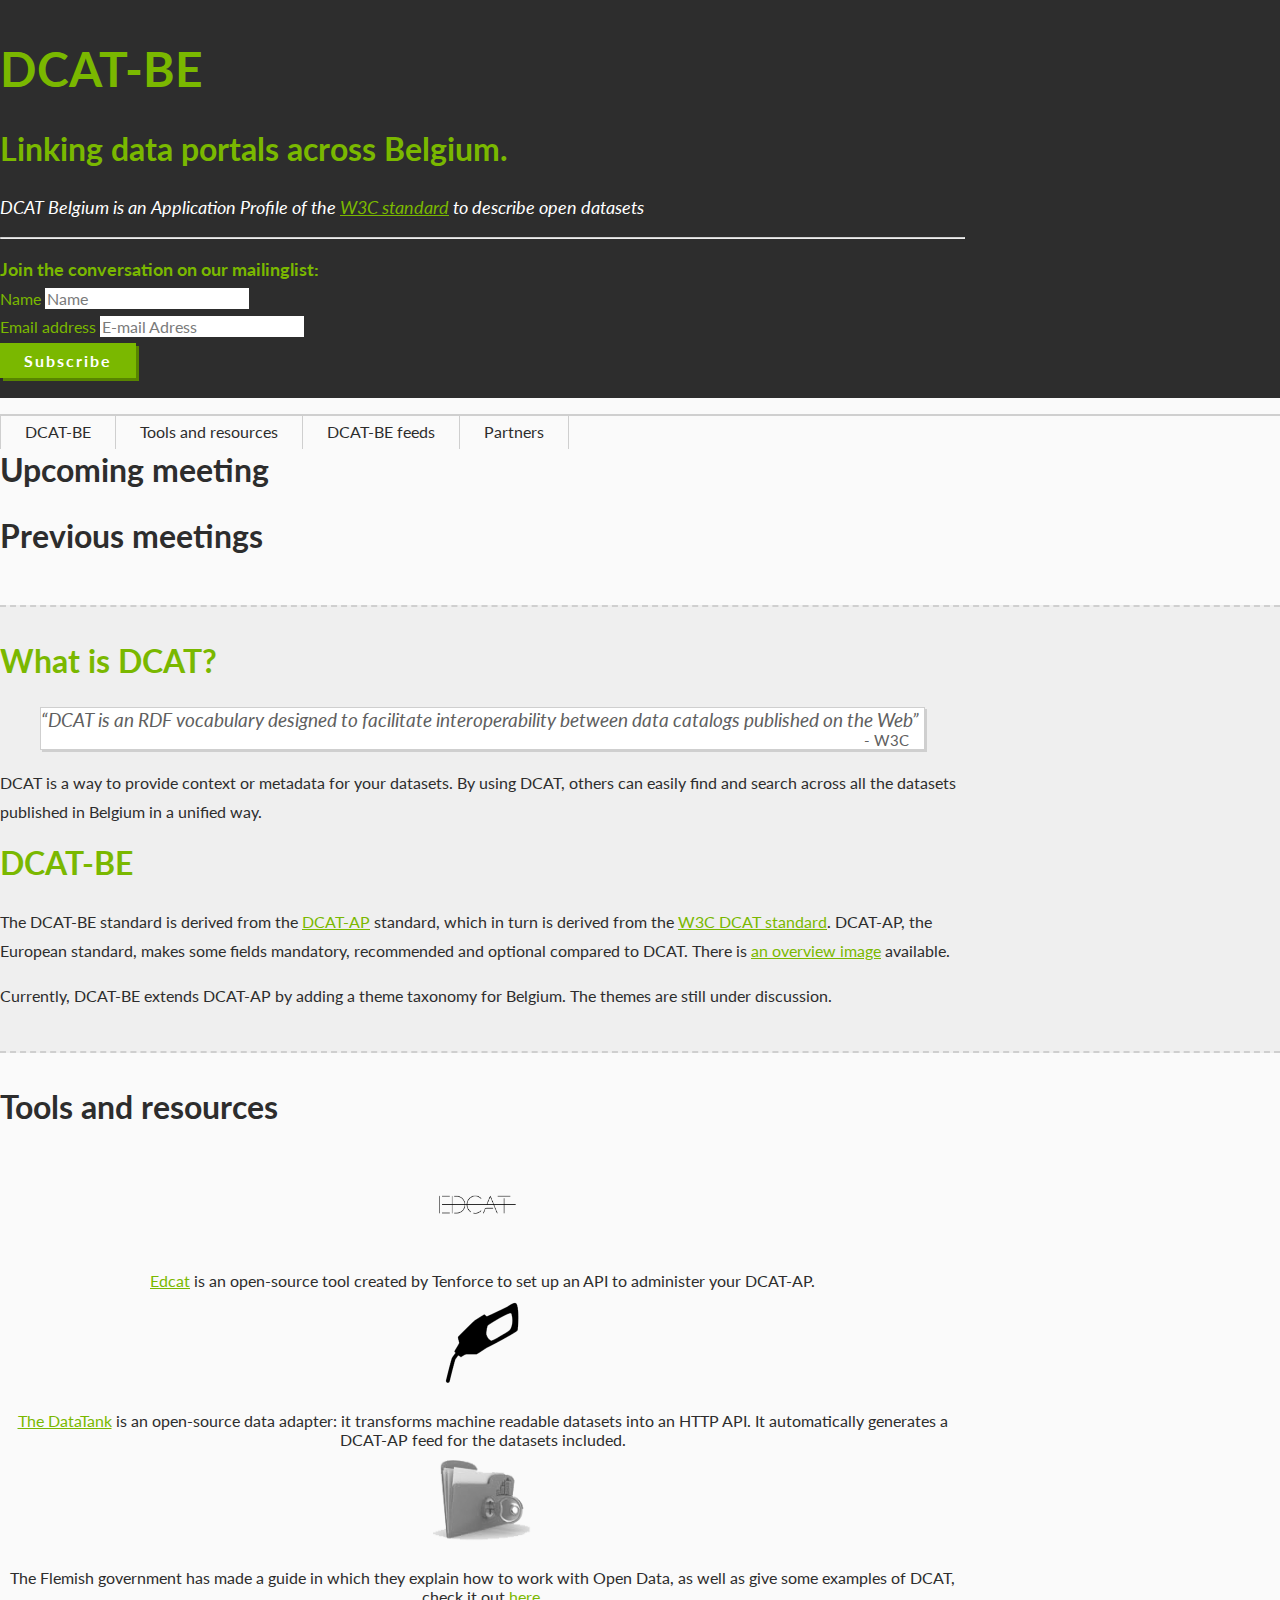
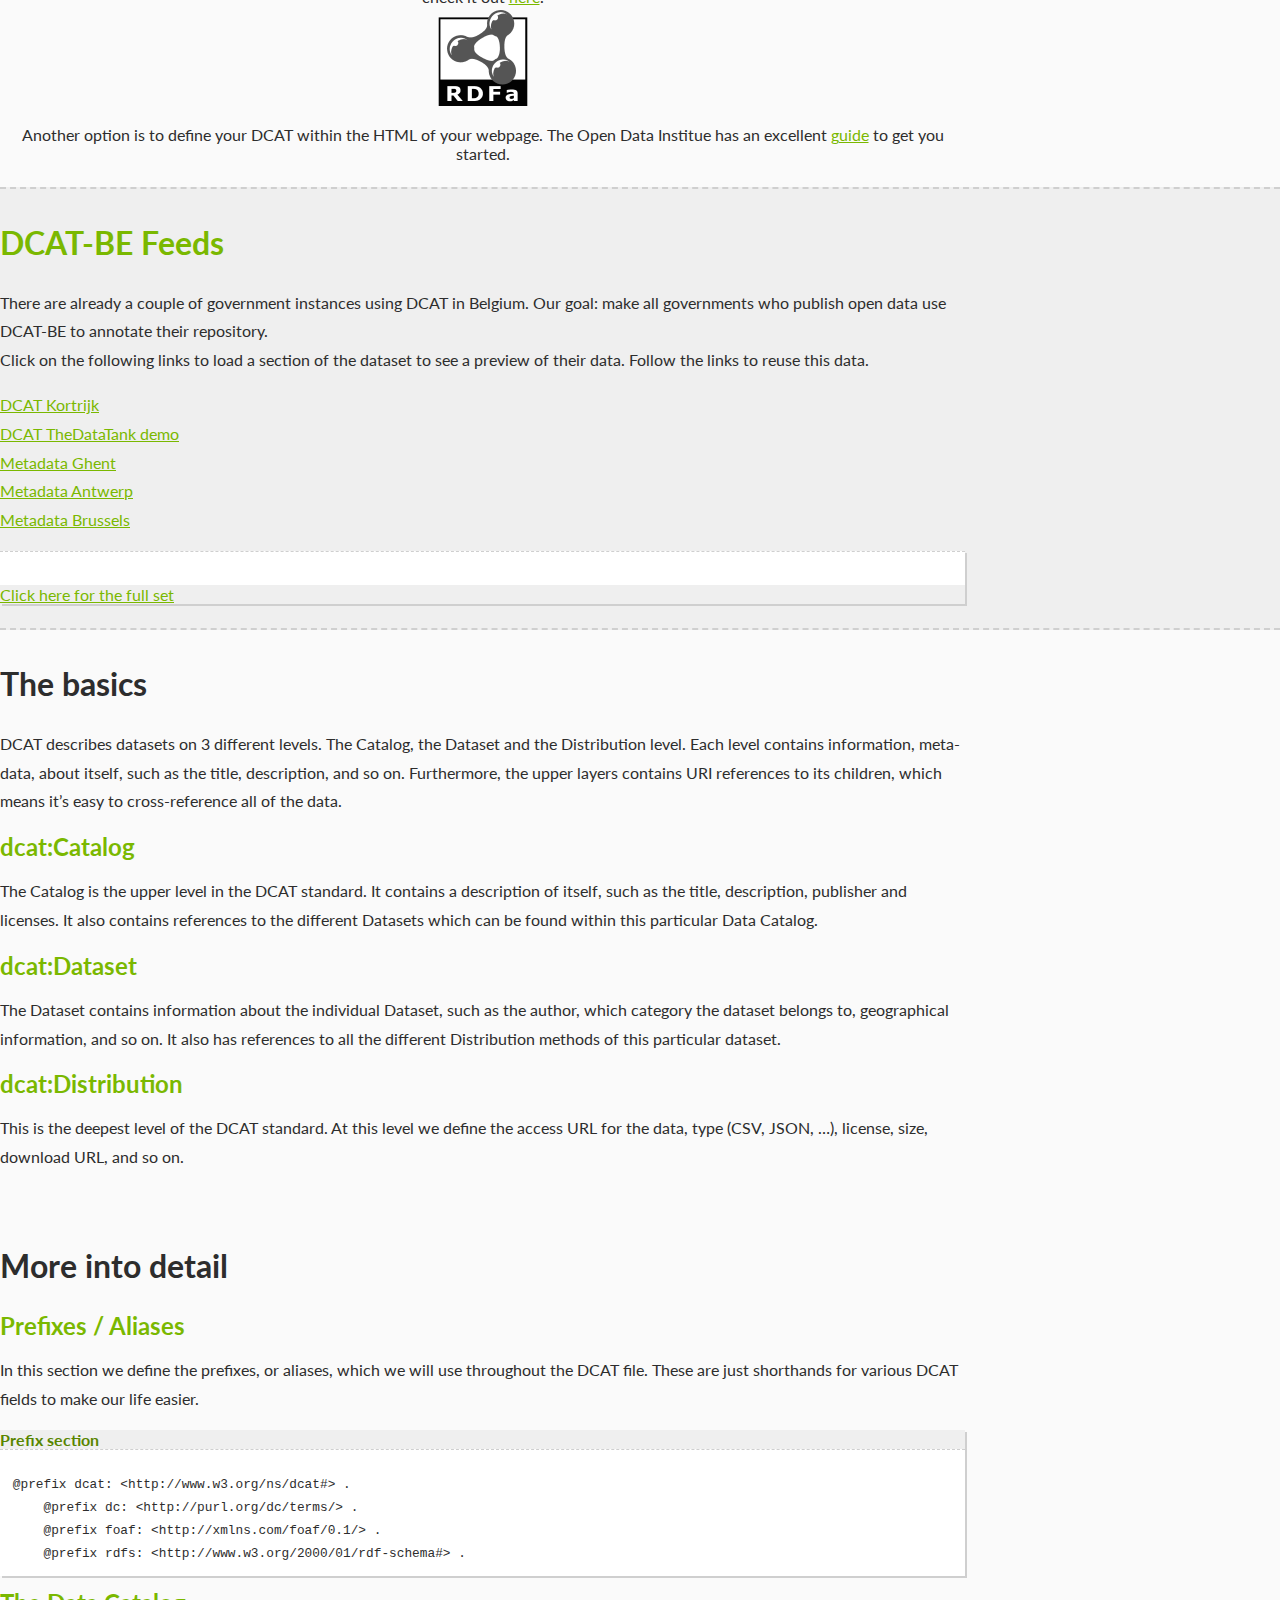
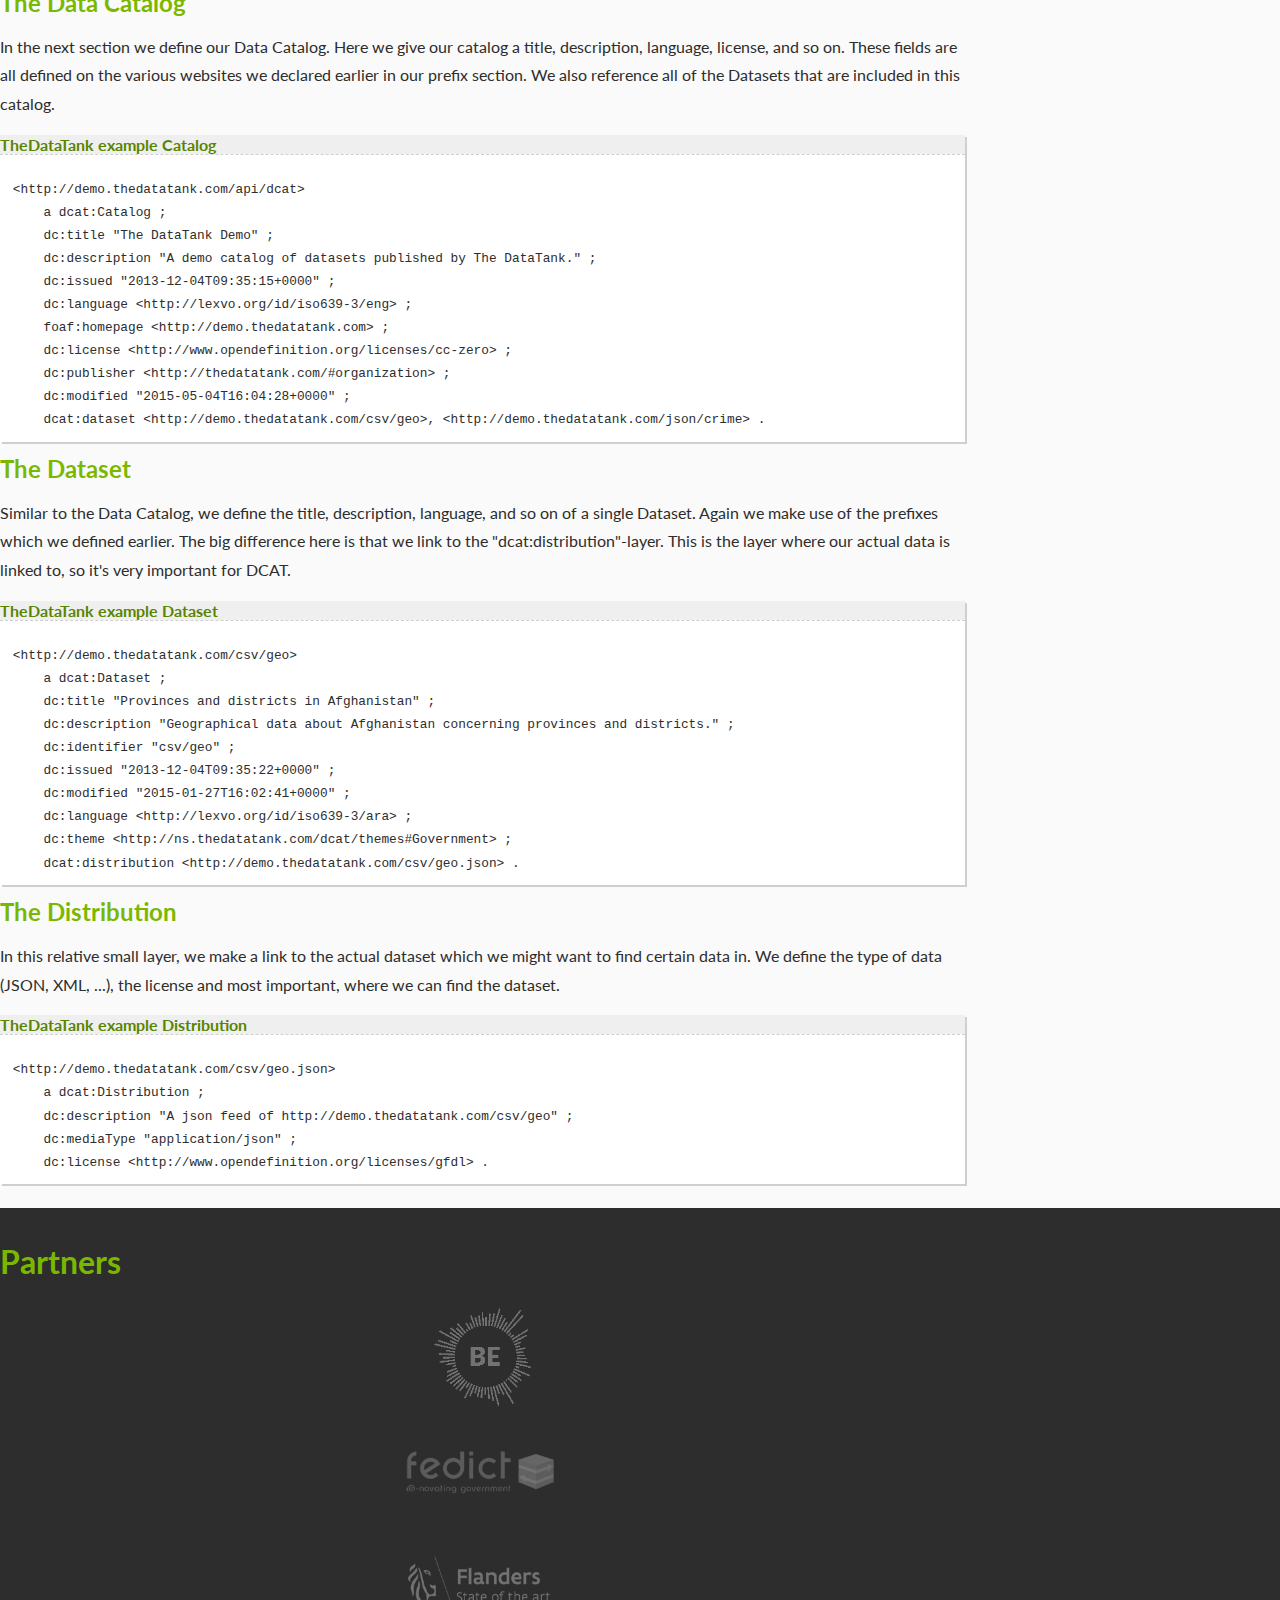
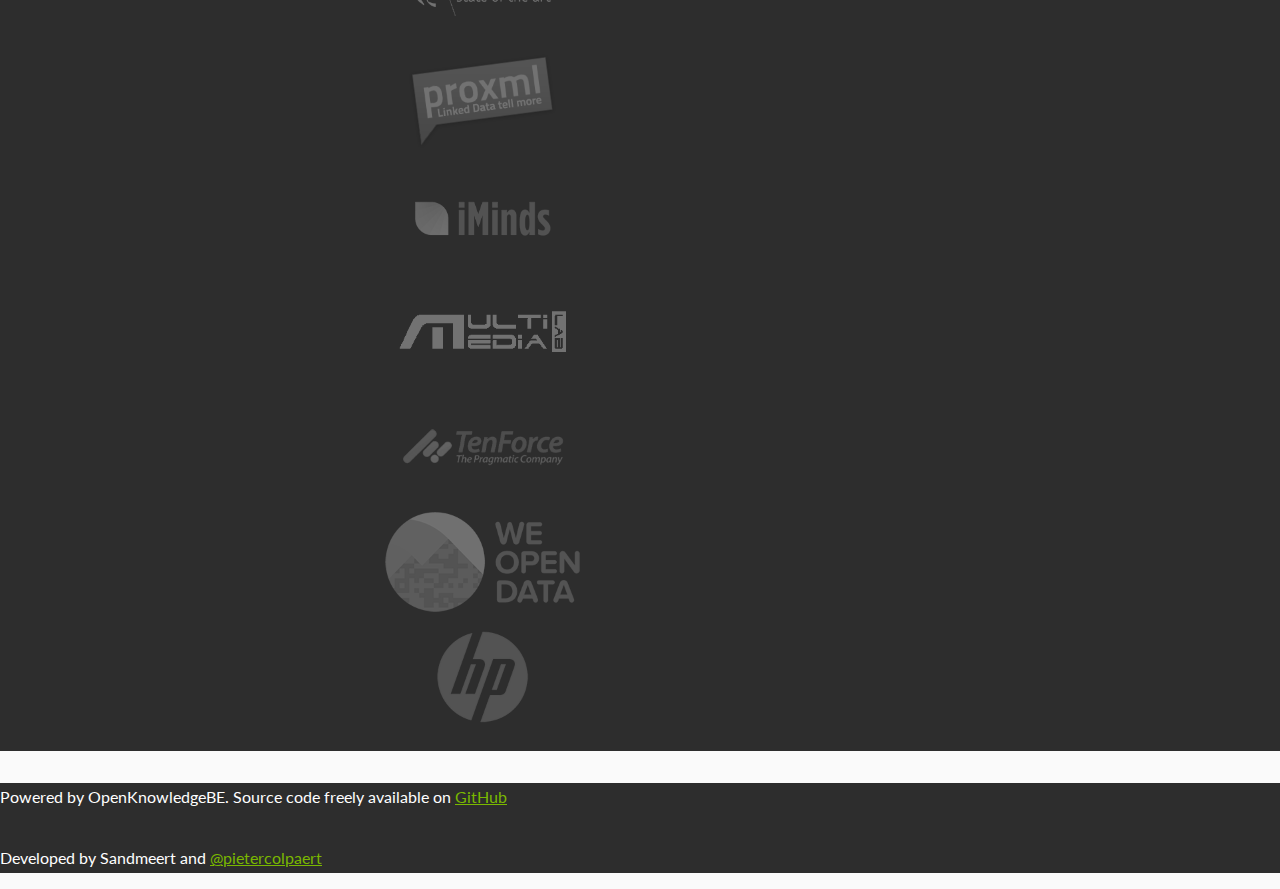
==== commit 15548dd2: "Merge pull request #11 from openknowledgebe/Development" ====
--- a/index.html
+++ b/index.html
@@ -4,7 +4,7 @@
     <meta charset="UTF-8">
     <meta http-equiv="X-UA-Compatible" content="IE=edge,chrome=1">
     <title>DCAT-BE</title>
-    <meta name="description" content="The Belgian standard for Open Data Catalogs (DCAT)">
+    <meta name="description" content="The Belgian standard for Open Data Catalogs (DCAT-BE)">
     <meta name="keywords" content="dcat, open, knowledge, Ghent">
     <meta name="author" content="Open Knowledge Belgium">
     <meta name="viewport" content="width=device-width, initial-scale=1">
@@ -24,6 +24,23 @@
     <link href='http://fonts.googleapis.com/css?family=Lato&subset=latin,latin-ext' rel='stylesheet' type='text/css'>
     <script src="bower_components/modernizr/modernizr.js"></script>
     <!-- FAVICONS -->
+    <link rel="apple-touch-icon" sizes="57x57" href="images/favicon/apple-touch-icon-57x57.png">
+    <link rel="apple-touch-icon" sizes="60x60" href="images/favicon/apple-touch-icon-60x60.png">
+    <link rel="apple-touch-icon" sizes="72x72" href="images/favicon/apple-touch-icon-72x72.png">
+    <link rel="apple-touch-icon" sizes="76x76" href="images/favicon/apple-touch-icon-76x76.png">
+    <link rel="apple-touch-icon" sizes="114x114" href="images/favicon/apple-touch-icon-114x114.png">
+    <link rel="apple-touch-icon" sizes="120x120" href="images/favicon/apple-touch-icon-120x120.png">
+    <link rel="apple-touch-icon" sizes="144x144" href="images/favicon/apple-touch-icon-144x144.png">
+    <link rel="apple-touch-icon" sizes="152x152" href="images/favicon/apple-touch-icon-152x152.png">
+    <link rel="apple-touch-icon" sizes="180x180" href="images/favicon/apple-touch-icon-180x180.png">
+    <link rel="icon" type="image/png" href="images/favicon/favicon-32x32.png" sizes="32x32">
+    <link rel="icon" type="image/png" href="images/favicon/android-chrome-192x192.png" sizes="192x192">
+    <link rel="icon" type="image/png" href="images/favicon/favicon-96x96.png" sizes="96x96">
+    <link rel="icon" type="image/png" href="images/favicon/favicon-16x16.png" sizes="16x16">
+    <link rel="manifest" href="images/favicon/manifest.json">
+    <meta name="msapplication-TileColor" content="#da532c">
+    <meta name="msapplication-TileImage" content="images/favicon/mstile-144x144.png">
+    <meta name="theme-color" content="#ffffff">
 
 </head>
 <body>
@@ -357,31 +374,32 @@
                 <h2>Partners</h2>
             </div>
             <div class="row partner-logos">
-                <div class="col-xs-6 col-md-3">
-                    <a href="http://www.fedict.belgium.be/"><img src="images/sponsors/fedict_l.png" alt="Fedict" title="Fedict"></a>
-                </div>
-                <div class="col-xs-6 col-md-3">
-                    <a href="http://www.flanders.be/en"><img src="images/sponsors/flanders_l.png" alt="Flanders" title="Flanders"></a>
-                </div>
-                <div class="col-xs-6 col-md-3">
-                    <a href="http://www.proxml.be/"><img src="images/sponsors/proxm_l.png" alt="ProXML" title="ProXML"></a>
-                </div>
-                <div class="col-xs-6 col-md-3">
-                    <a href="https://www.iminds.be/"><img src="images/sponsors/imind_l.png" alt="iMinds" title="iMinds"></a>
-                </div>
-            </div>
-            <div class="row partner-logos">
-                <div class="col-xs-6 col-md-3">
-                    <a href="http://multimedialab.elis.ugent.be/"><img src="images/sponsors/mmlab_l.png" alt="MMLab" title="MMLab"></a>
-                </div>
-                <div class="col-xs-6 col-md-3">
-                    <a href="http://www.openknowledge.be/"><img src="images/sponsors/okb.png" alt="Open Knowledge Belgium" title="Open Knowledge Belgium"></a>
-                </div>
-                <div class="col-xs-6 col-md-3">
-                    <a href="http://www.tenforce.com/"><img src="images/sponsors/tenforce_l.png" alt="Tenforce" title="Tenforce"></a>
-                </div>
-                <div class="col-xs-6 col-md-3">
-                    <a href="http://weopendata.com/"><img src="images/sponsors/weopendata_l.png" alt="We Open Data" title="We Open Data"></a>
+                <div class="col-xs-4">
+                    <a href="http://www.openknowledge.be/" target="_blank"><img src="images/partners/okb.png" alt="Open Knowledge Belgium" title="Open Knowledge Belgium"></a>
+                </div>
+                <div class="col-xs-4">
+                    <a href="http://www.fedict.belgium.be/" target="_blank"><img src="images/partners/fedict_l.png" alt="Fedict" title="Fedict"></a>
+                </div>
+                <div class="col-xs-4">
+                    <a href="http://www.flanders.be/en" target="_blank"><img src="images/partners/flanders_l.png" alt="Flanders" title="Flanders"></a>
+                </div>
+                <div class="col-xs-4">
+                    <a href="http://www.proxml.be/" target="_blank"><img src="images/partners/proxm_l.png" alt="ProXML" title="ProXML"></a>
+                </div>
+                <div class="col-xs-4">
+                    <a href="https://www.iminds.be/" target="_blank"><img src="images/partners/imind_l.png" alt="iMinds" title="iMinds"></a>
+                </div>
+                <div class="col-xs-4">
+                    <a href="http://multimedialab.elis.ugent.be/" target="_blank"><img src="images/partners/mmlab_l.png" alt="MMLab" title="MMLab"></a>
+                </div>
+                <div class="col-xs-4">
+                    <a href="http://www.tenforce.com/" target="_blank"><img src="images/partners/tenforce_l.png" alt="Tenforce" title="Tenforce"></a>
+                </div>
+                <div class="col-xs-4">
+                    <a href="http://weopendata.com/" target="_blank"><img src="images/partners/weopendata_l.png" alt="We Open Data" title="We Open Data"></a>
+                </div>
+                <div class="col-xs-4">
+                    <a href="http://welcome.hp.com/" target="_blank"><img src="images/partners/hp_l.png" alt="HP" title="HP"></a>
                 </div>
             </div>
         </div>
--- a/css/index.css
+++ b/css/index.css
@@ -0,0 +1,6 @@
+@import url("normalize.css");
+@import url("../bower_components/fontawesome/css/font-awesome.css");
+@import url("../bower_components/bootstrap/dist/css/bootstrap.min.css");
+@import url("default.css");
+
+/*# sourceMappingURL=index.css.map */
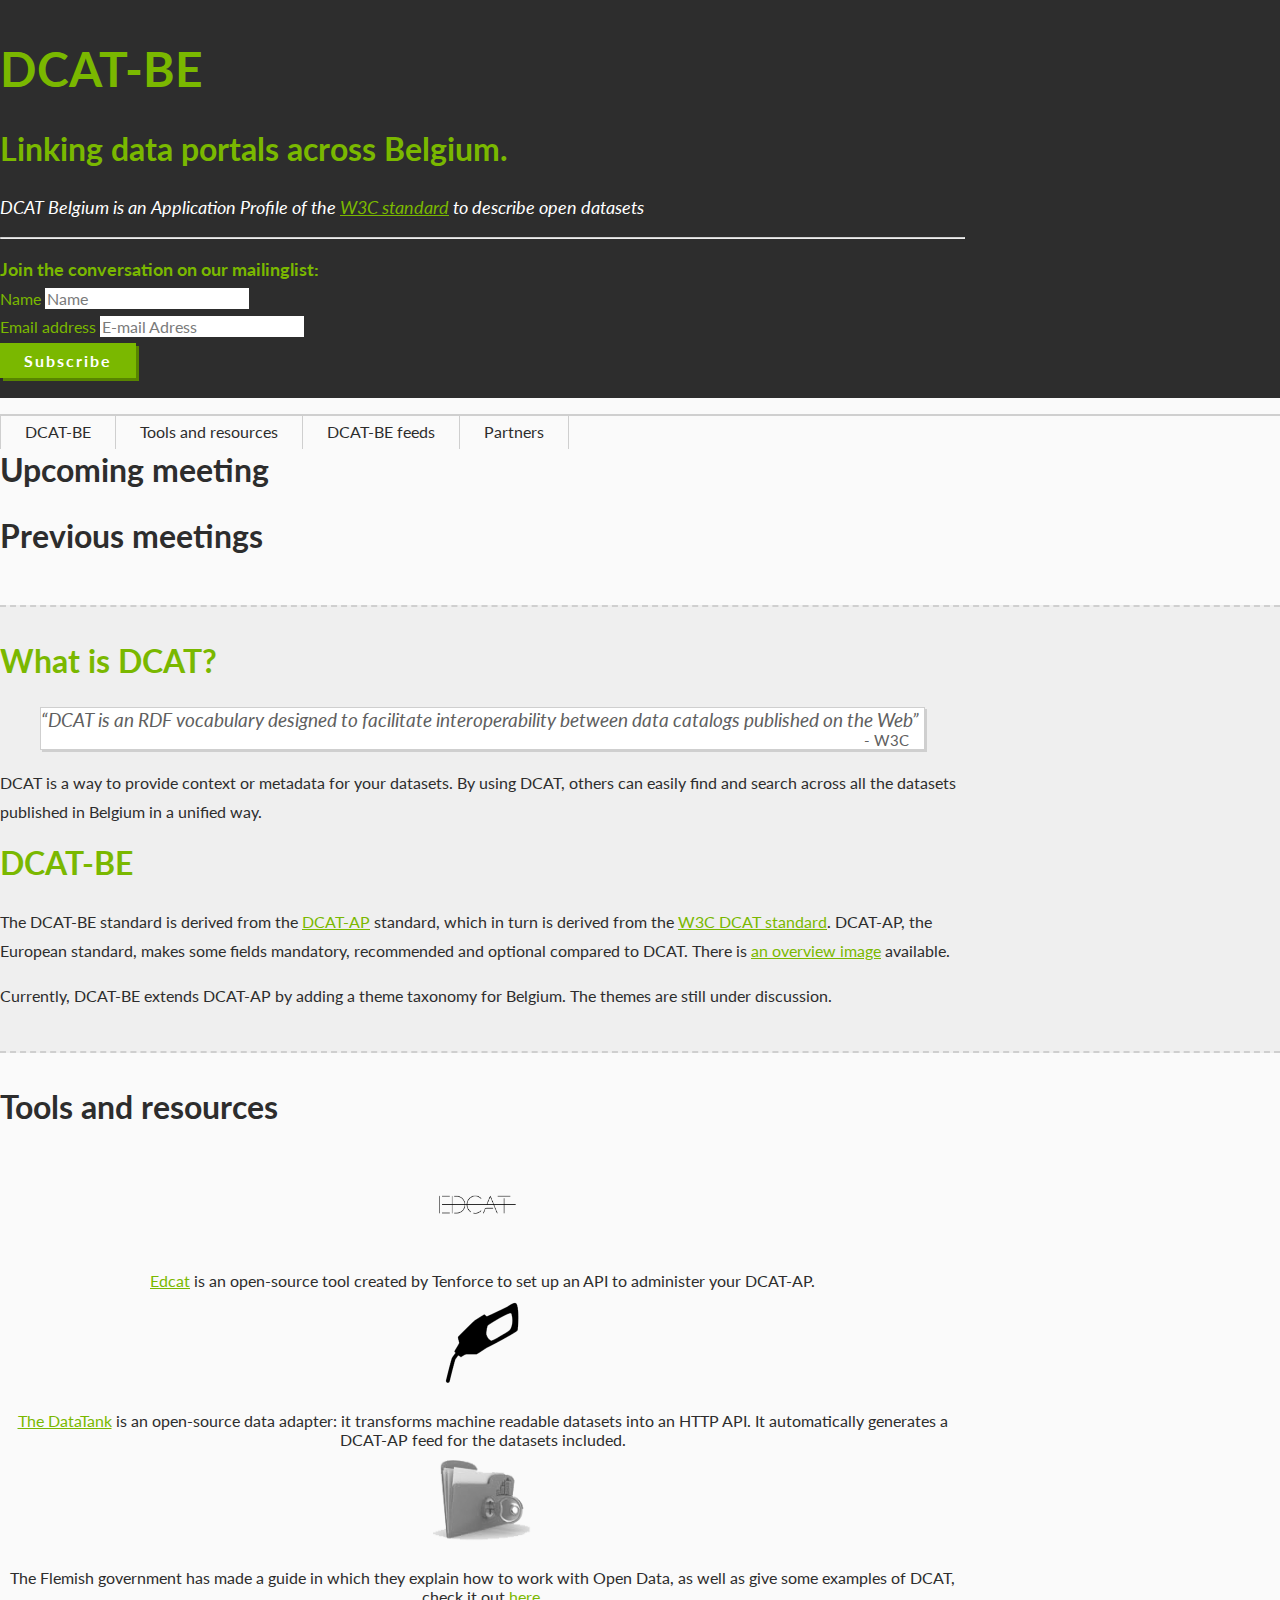
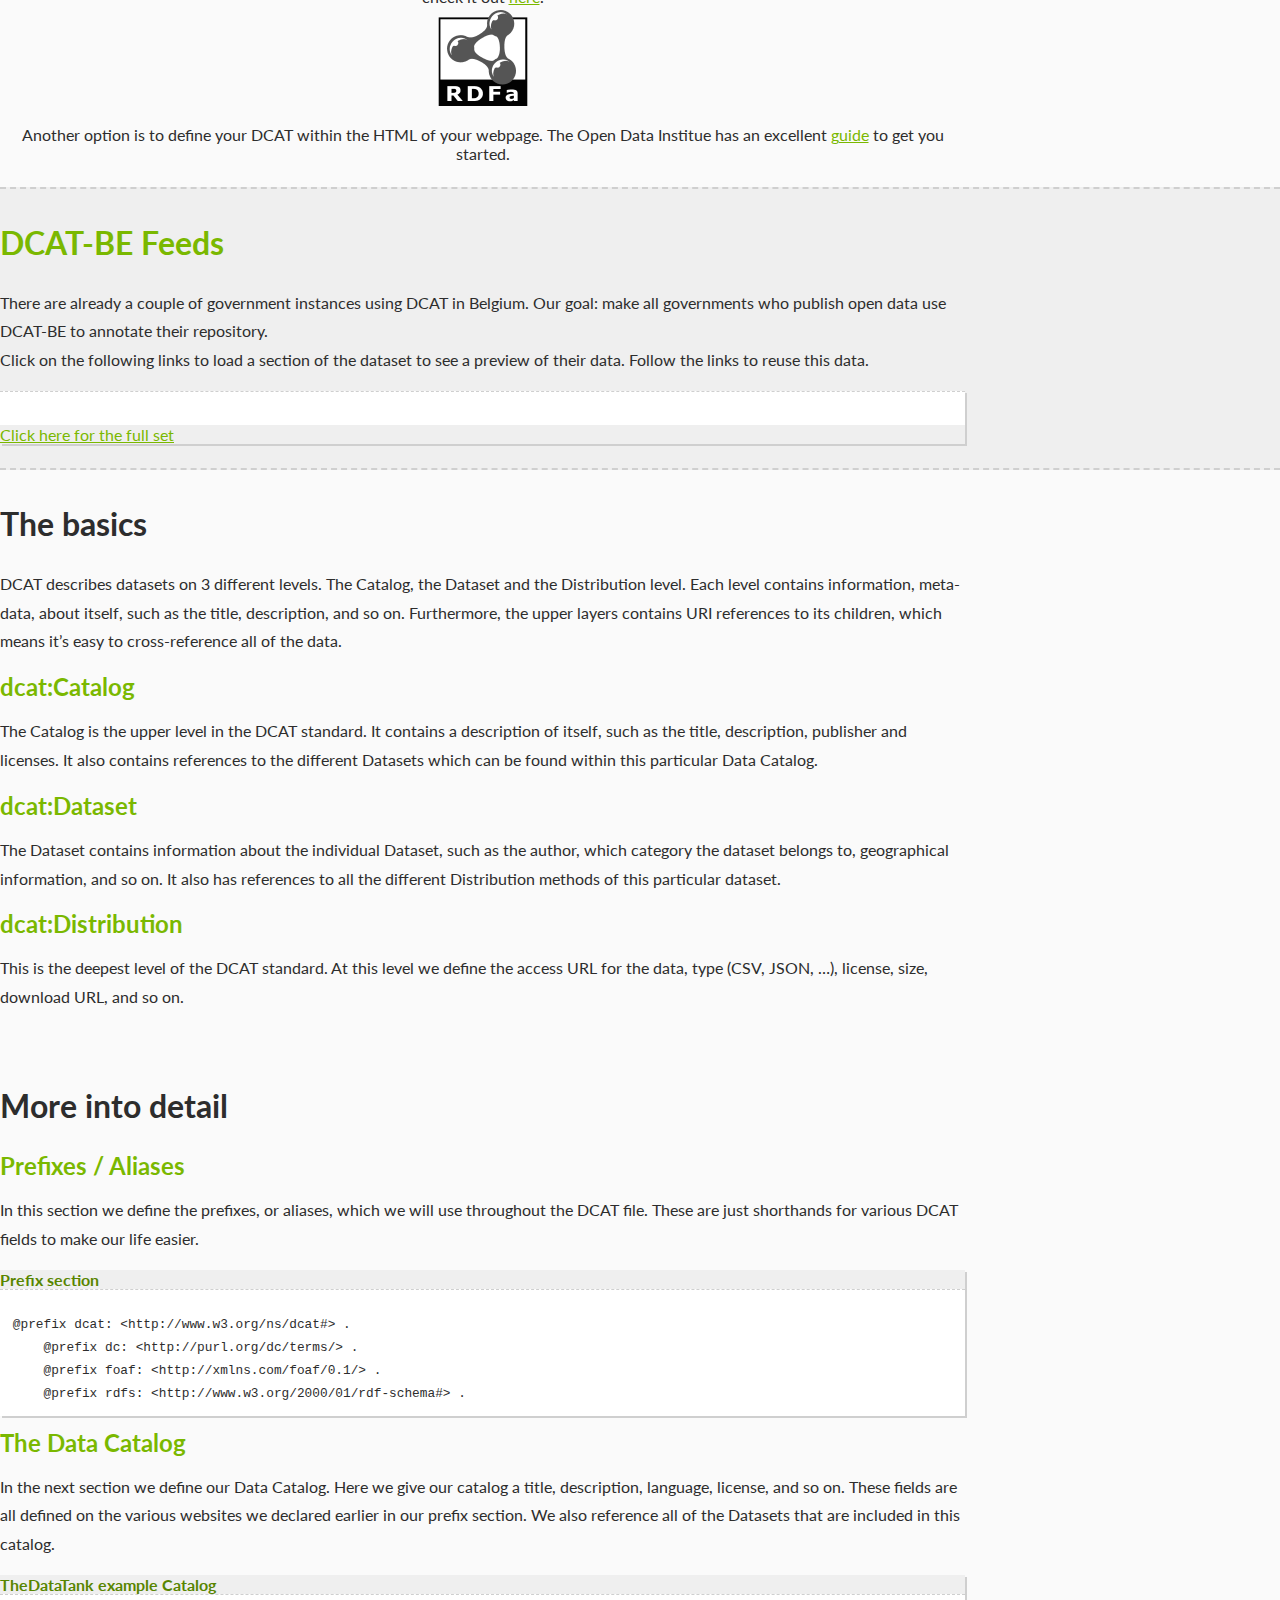
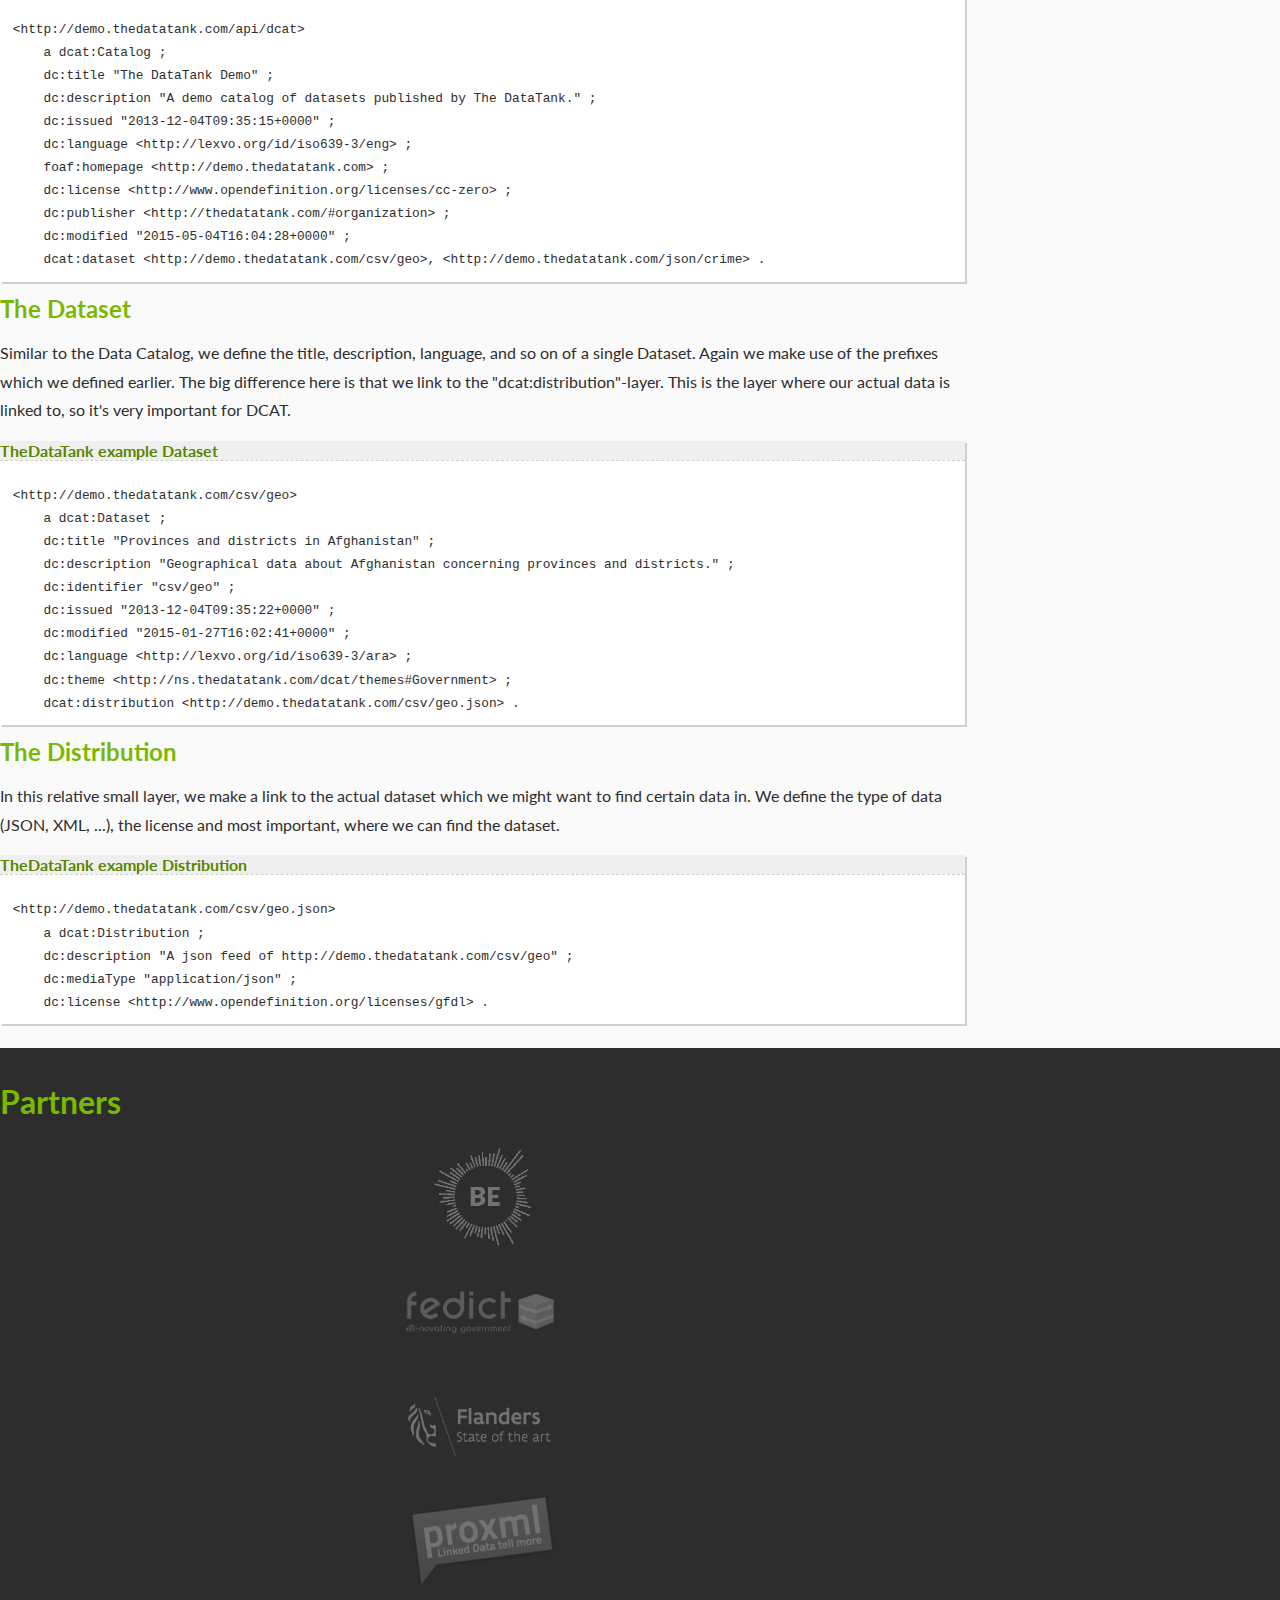
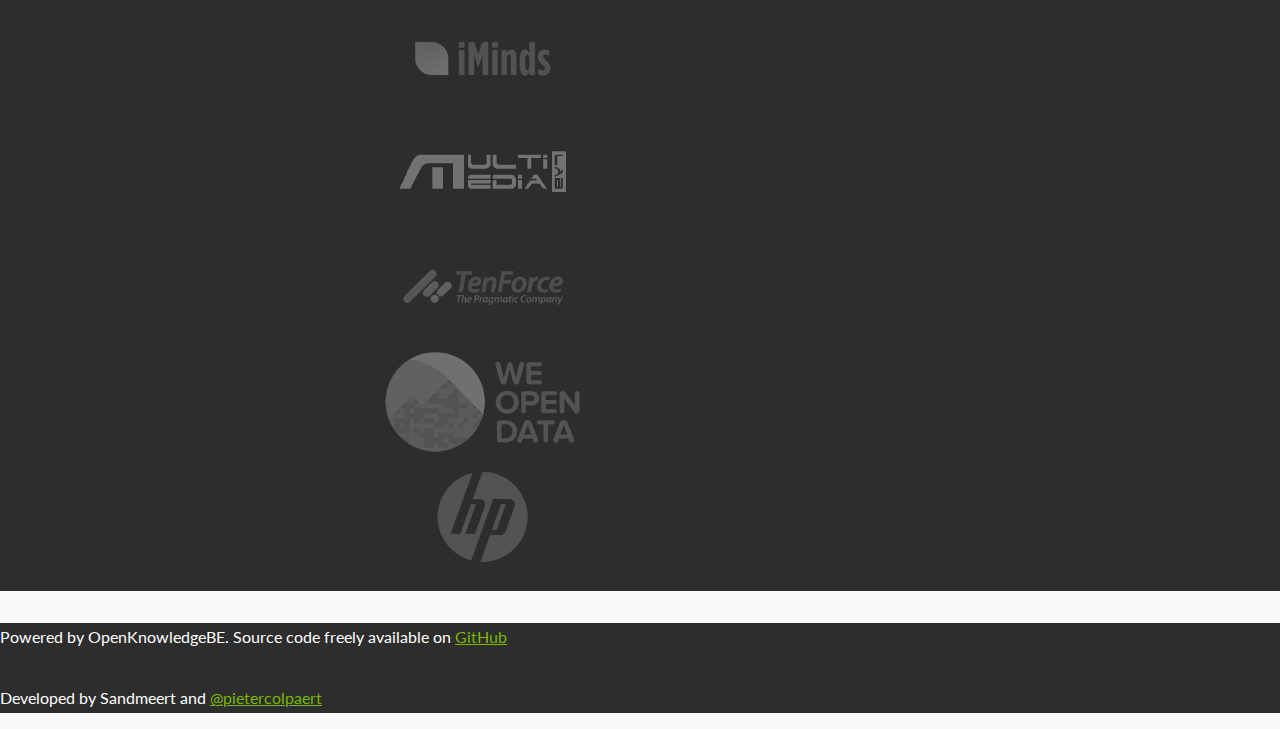
==== commit fd9c2f68: "#5 Added catalogs JSON-LD file, catalogs on the index are loaded from this file via Ajax/JS" ====
--- a/index.html
+++ b/index.html
@@ -169,8 +169,9 @@
                     </p>
                     </div>
                 <div class="col-xs-12 col-md-4">
-                    <p>
-                        <a href="http://data.kortrijk.be/api/dcat" class="exampleDcat">DCAT Kortrijk</a> <i class="fa fa-spinner fa-spin hidden green"></i>
+                    <p id="catalog-list">
+                    <!--
+                        <a href="http://data.kortrijk.be/api/dcat" class="exampleDcat">DCAT Kortrijk</a> <i class="fa fa-spinner fa-pulse hidden green"></i>
                         <br>
                         <a href="http://demo.thedatatank.com/api/dcat" class="exampleDcat">DCAT TheDataTank demo</a> <i class="fa fa-spinner fa-spin hidden green"></i>
                         <br>
@@ -179,6 +180,7 @@
                         <a href="http://datasets.antwerpen.be/v4/api/dcat" class="exampleDcat">Metadata Antwerp</a> <i class="fa fa-spinner fa-spin hidden green"></i>
                         <br>
                         <a href="http://opendata.bruxelles.be/api/datasets/1.0/search?format=rdf&rows=-1" class="exampleDcat">Metadata Brussels</a> <i class="fa fa-spinner fa-spin hidden green"></i>
+                    -->
                     </p>
                 </div>
                 <div class="col-xs-12" id="live-example">
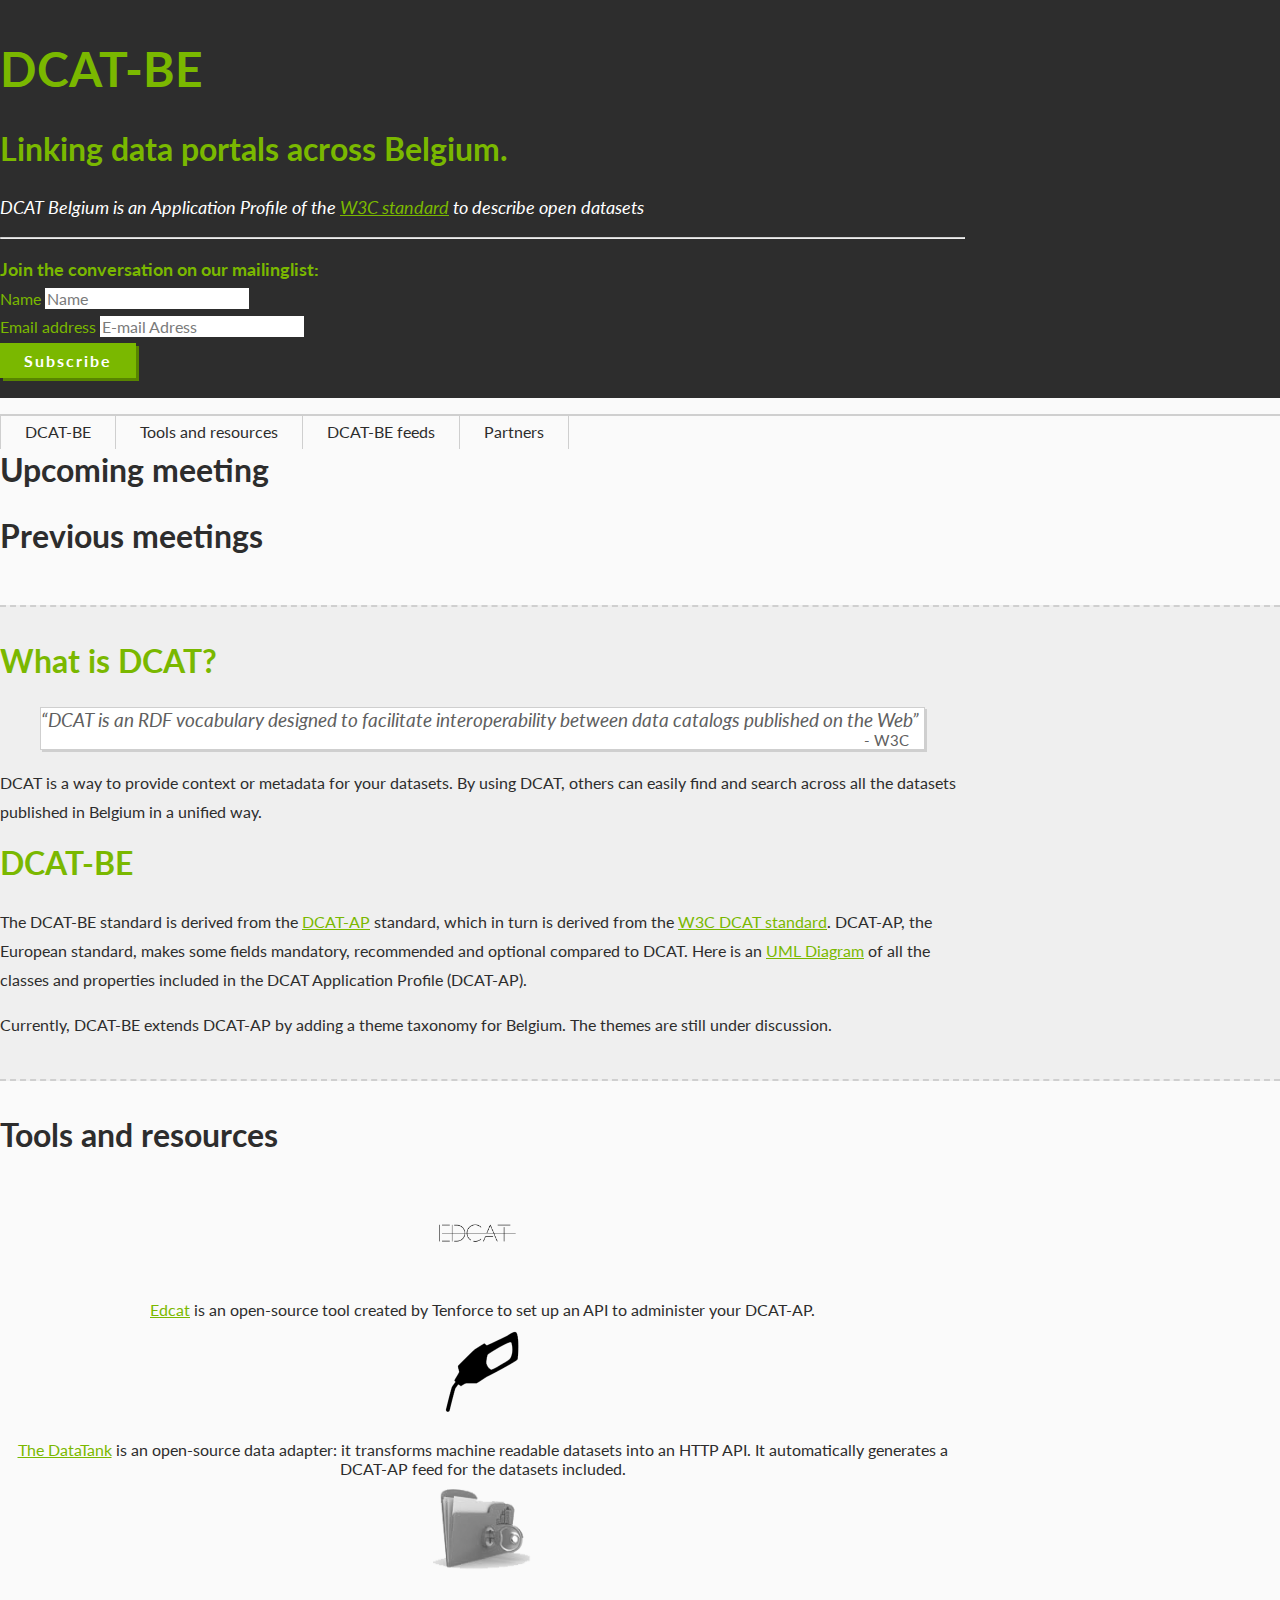
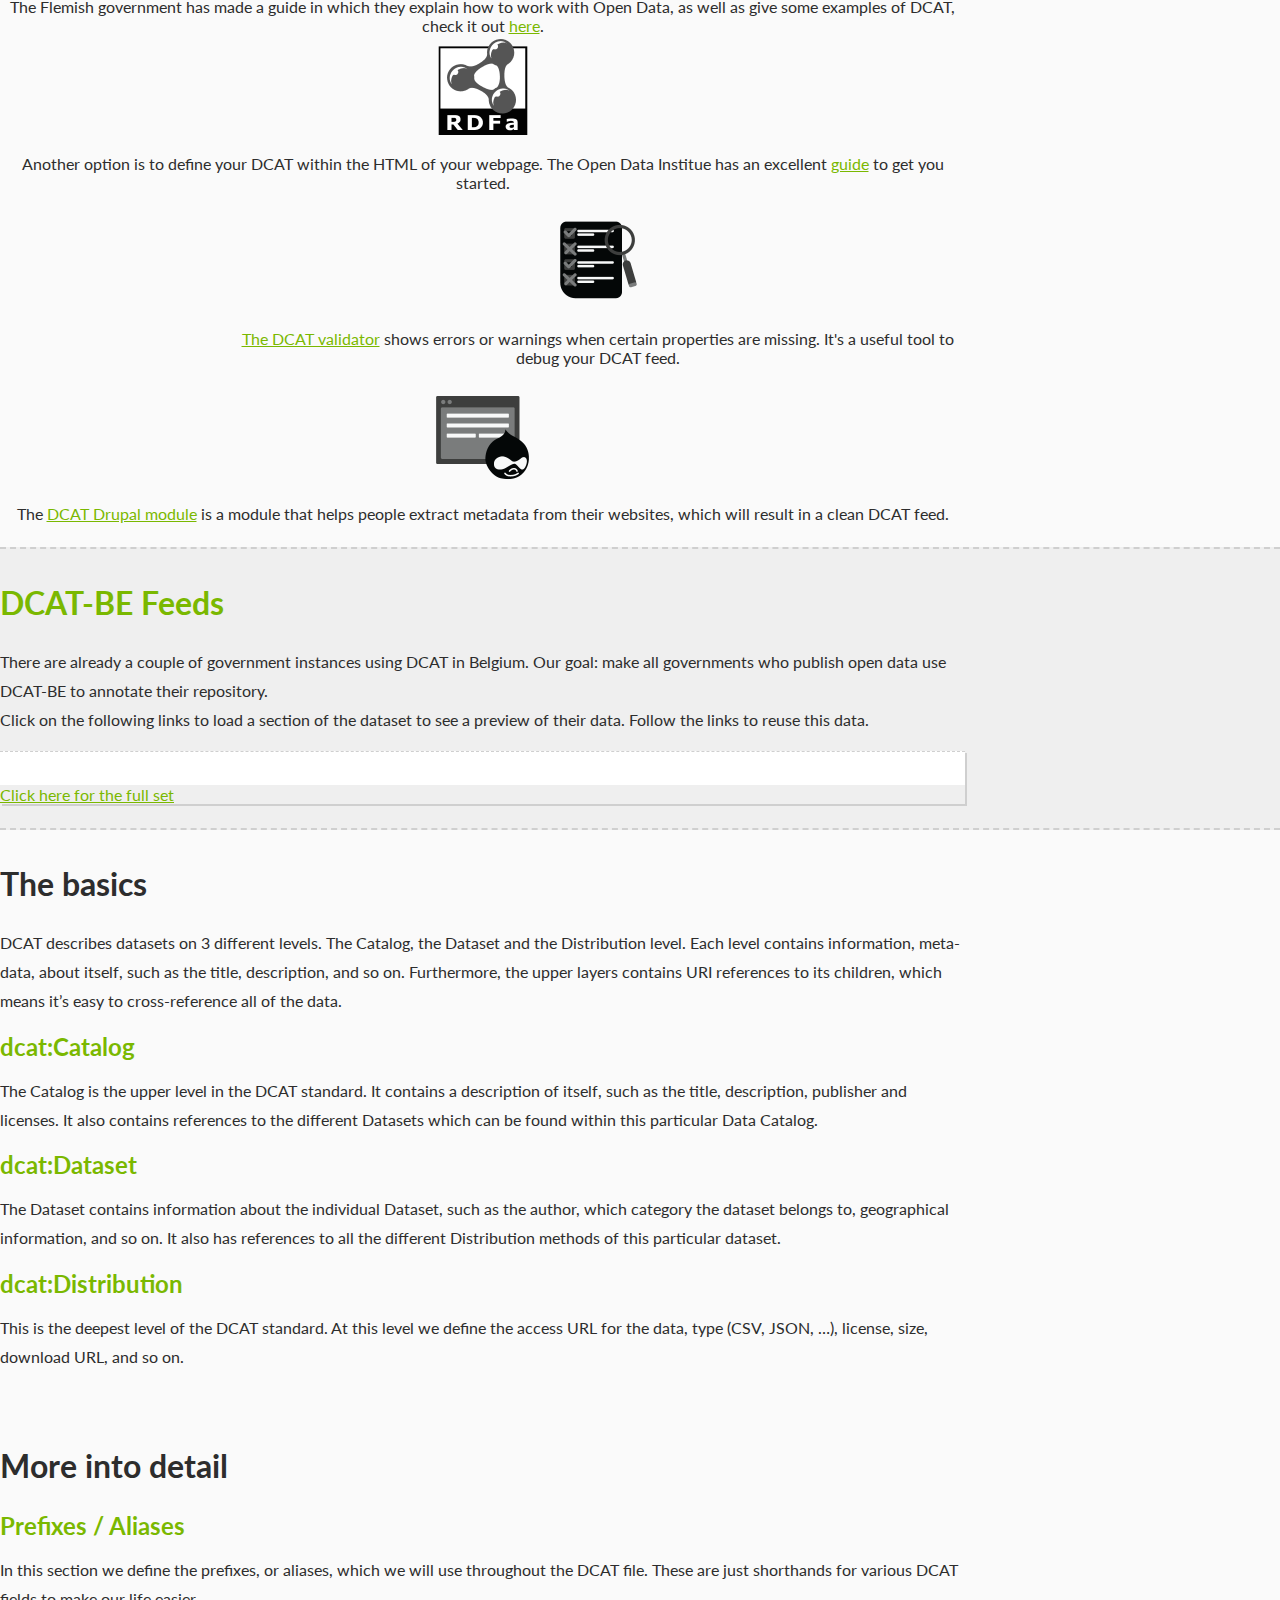
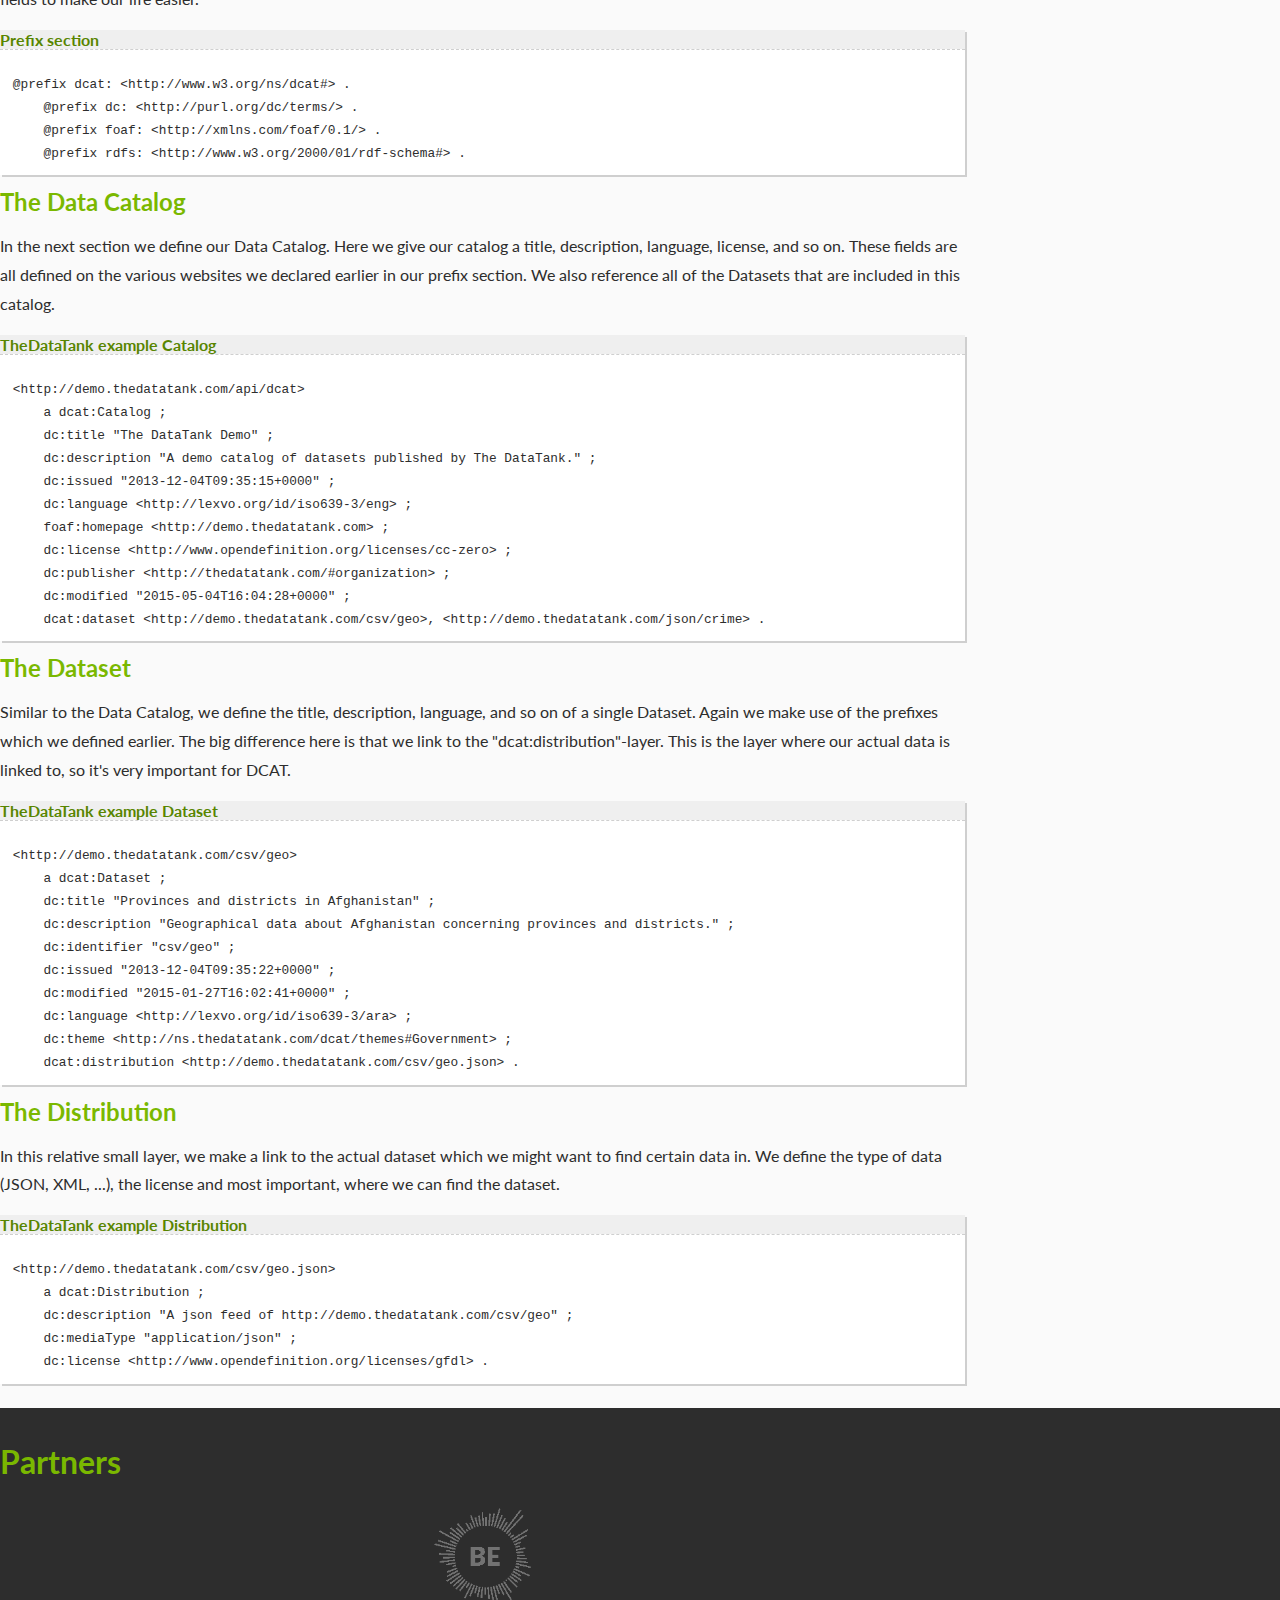
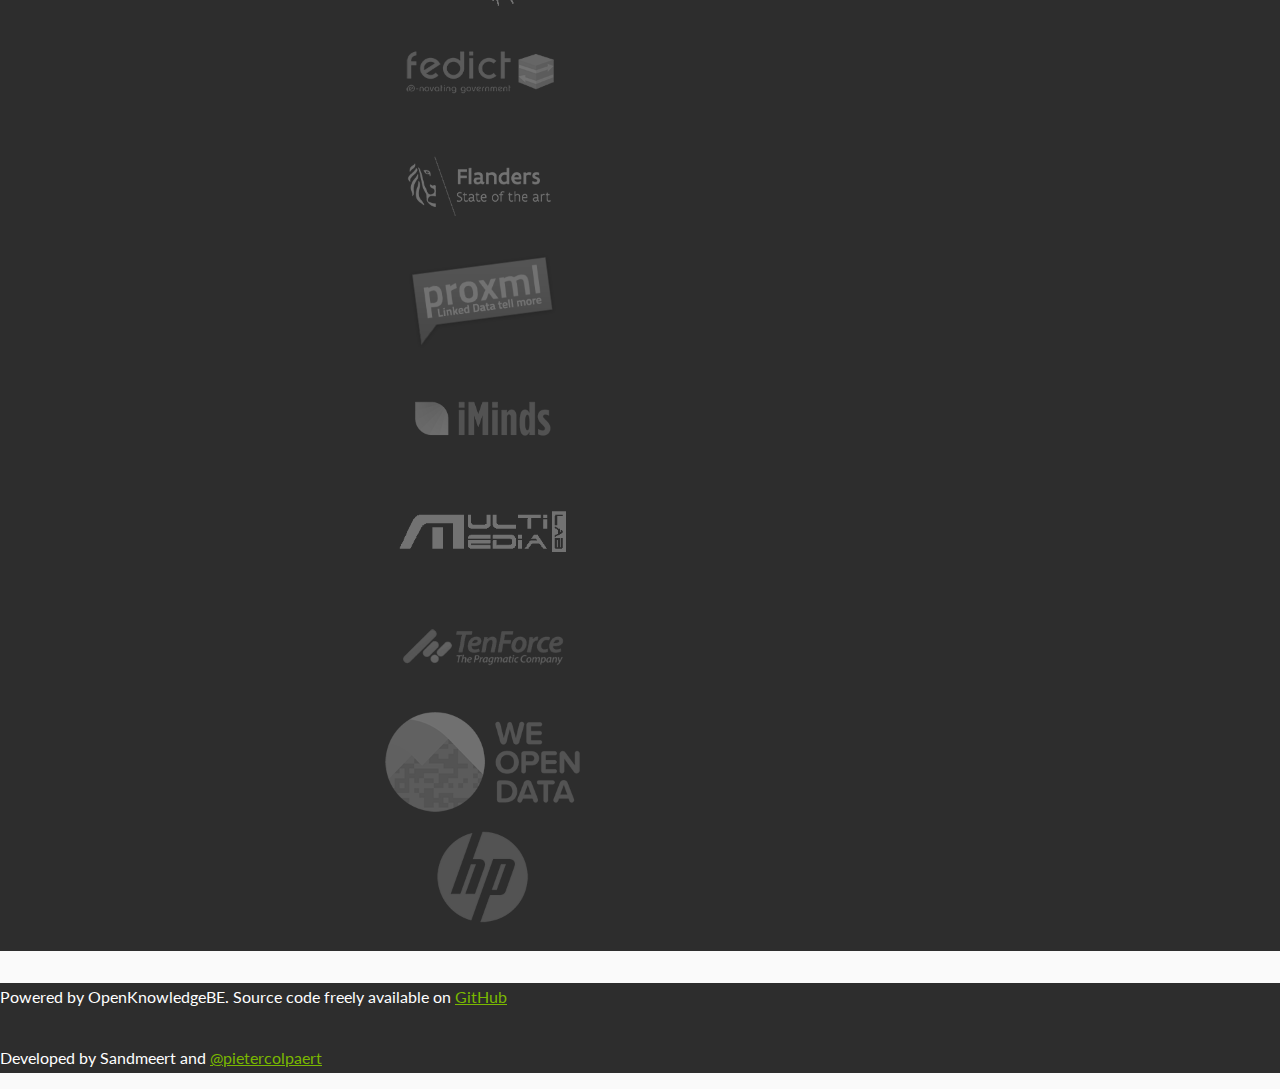
==== commit cdc3ab3c: "Merge pull request #18 from StanCallewaert/dcatdevelopment" ====
--- a/index.html
+++ b/index.html
@@ -121,7 +121,7 @@
                     <h2>DCAT-BE</h2>
                     <p>
                     The DCAT-BE standard is derived from the <a href="https://joinup.ec.europa.eu/asset/dcat_application_profile/description">DCAT-AP</a> standard, which in turn is derived from the <a href="http://www.w3.org/TR/vocab-dcat/">W3C DCAT standard</a>.
-                    DCAT-AP, the European standard, makes some fields mandatory, recommended and optional compared to DCAT. There is <a href="https://joinup.ec.europa.eu/system/files/project/dcat-ap_4.png">an overview image</a> available.
+                    DCAT-AP, the European standard, makes some fields mandatory, recommended and optional compared to DCAT. Here is an <a href="images/dcat-ap.png">UML Diagram</a> of all the classes and properties included in the DCAT Application Profile (DCAT-AP).
                     </p>
                     <p>Currently, DCAT-BE extends DCAT-AP by adding a theme taxonomy for Belgium. The themes are still under discussion.
                     </p>
@@ -150,6 +150,14 @@
                 <div class="col-xs-6 col-md-3 tool">
                     <div class="tool-img-wrapper"><a href="https://theodi.org/guides/marking-up-your-dataset-with-dcat"><img src="images/tools/rdfa_b.png"></a></div>
                     <br>Another option is to define your DCAT within the HTML of your webpage. The Open Data Institue has an excellent <a href="https://theodi.org/guides/marking-up-your-dataset-with-dcat">guide</a> to get you started.
+                </div>
+                <div class="col-xs-6 col-md-3 tool">
+                    <div class="tool-img-wrapper"><a href="http://www.dcat.be/validator"><img src="images/tools/validator.png"></a></div>
+                    <br><a href="http://www.dcat.be/validator">The DCAT validator</a> shows errors or warnings when certain properties are missing. It's a useful tool to debug your DCAT feed.
+                </div>
+                <div class="col-xs-6 col-md-3 tool">
+                    <div class="tool-img-wrapper"><a href="https://github.com/oSoc15/dcat-drupal"><img src="images/tools/drupalModule.png"></a></div>
+                    <br>The <a href="https://github.com/oSoc15/dcat-drupal">DCAT Drupal module</a> is a module that helps people extract metadata from their websites, which will result in a clean DCAT feed.
                 </div>
             </div>
 
